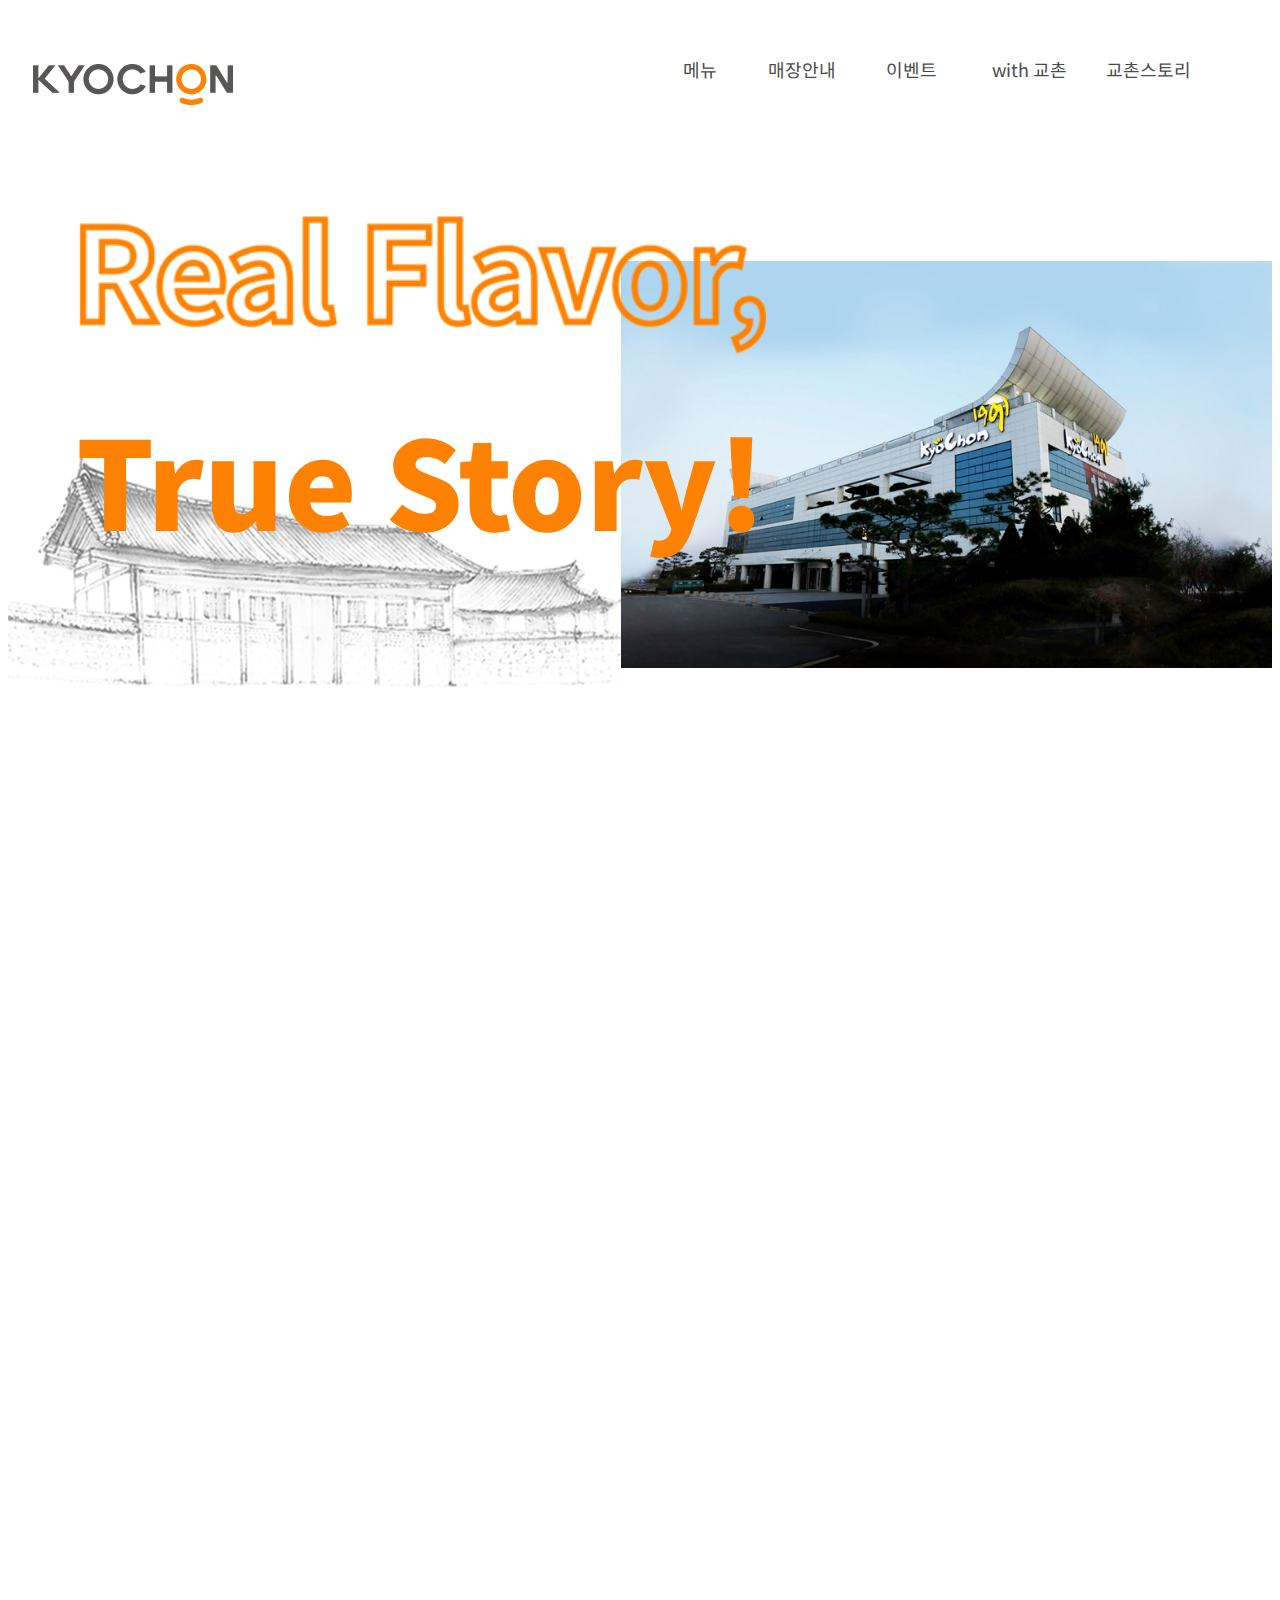
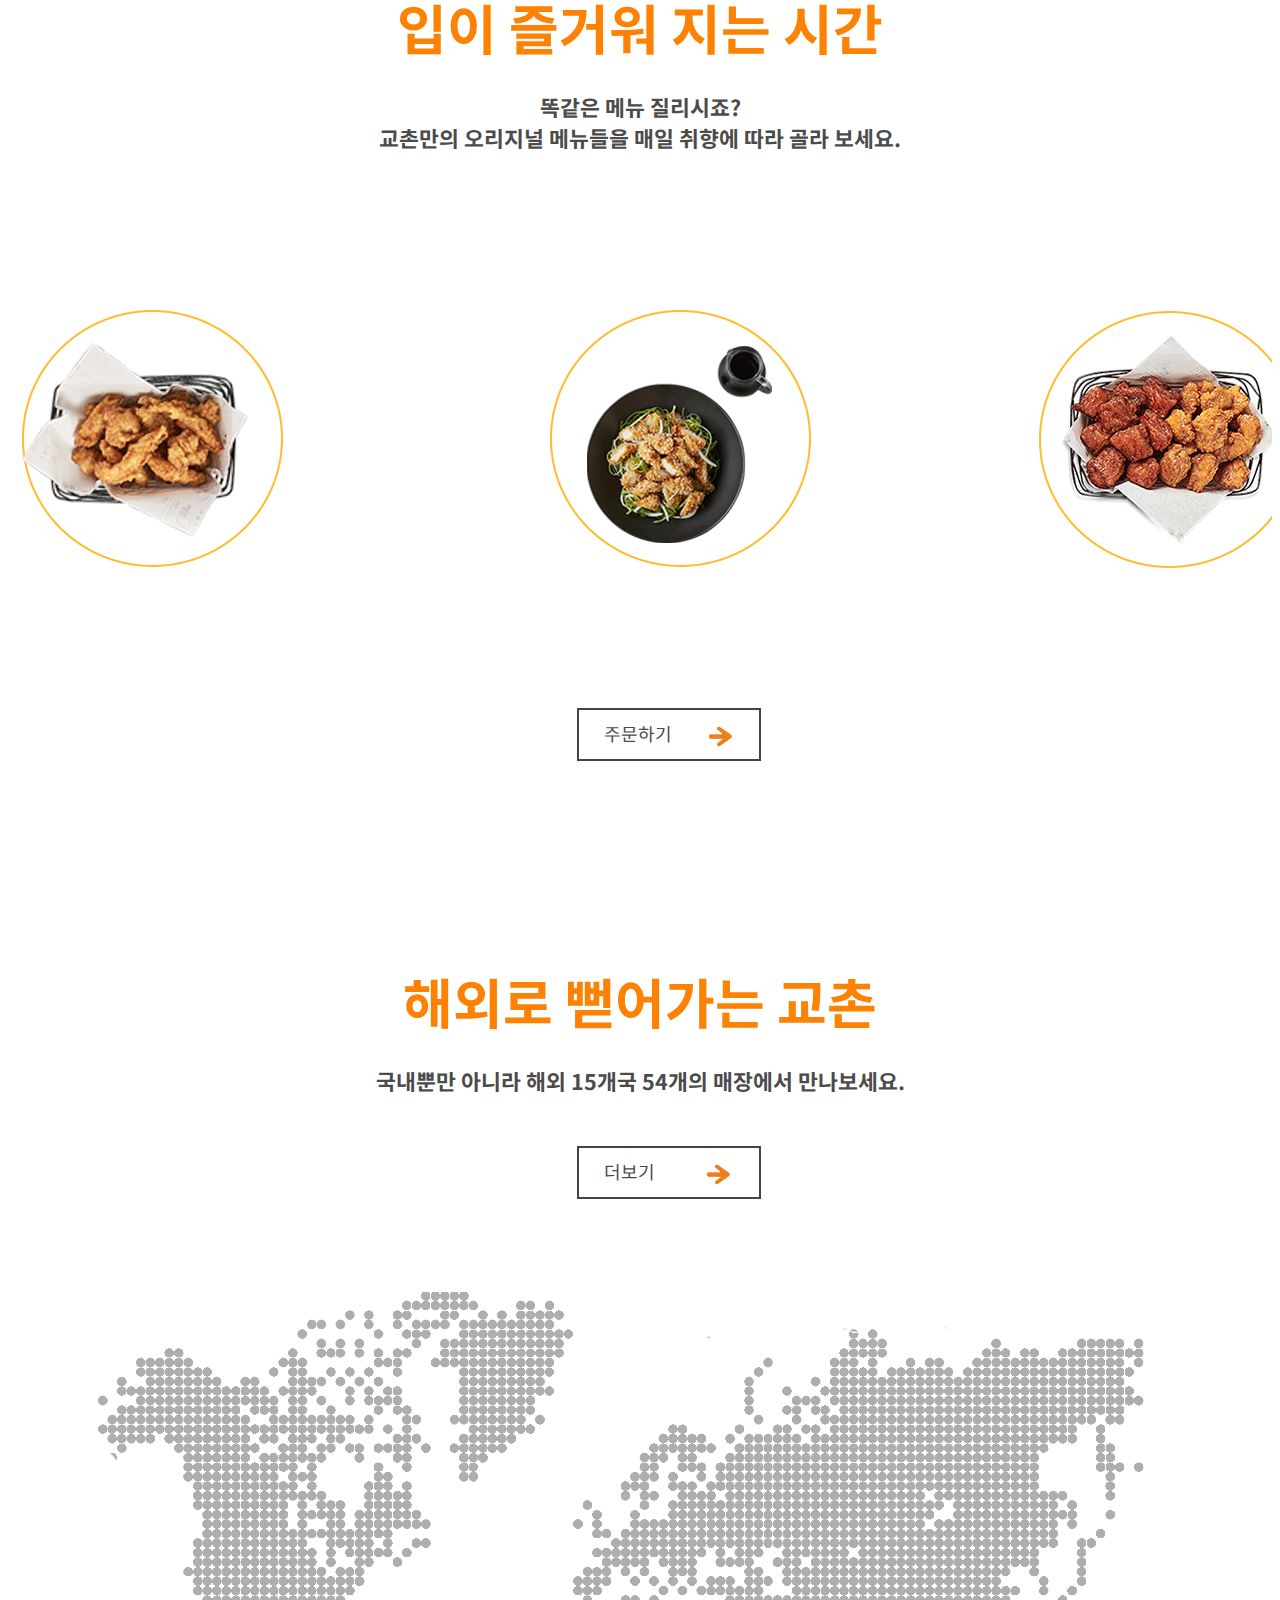
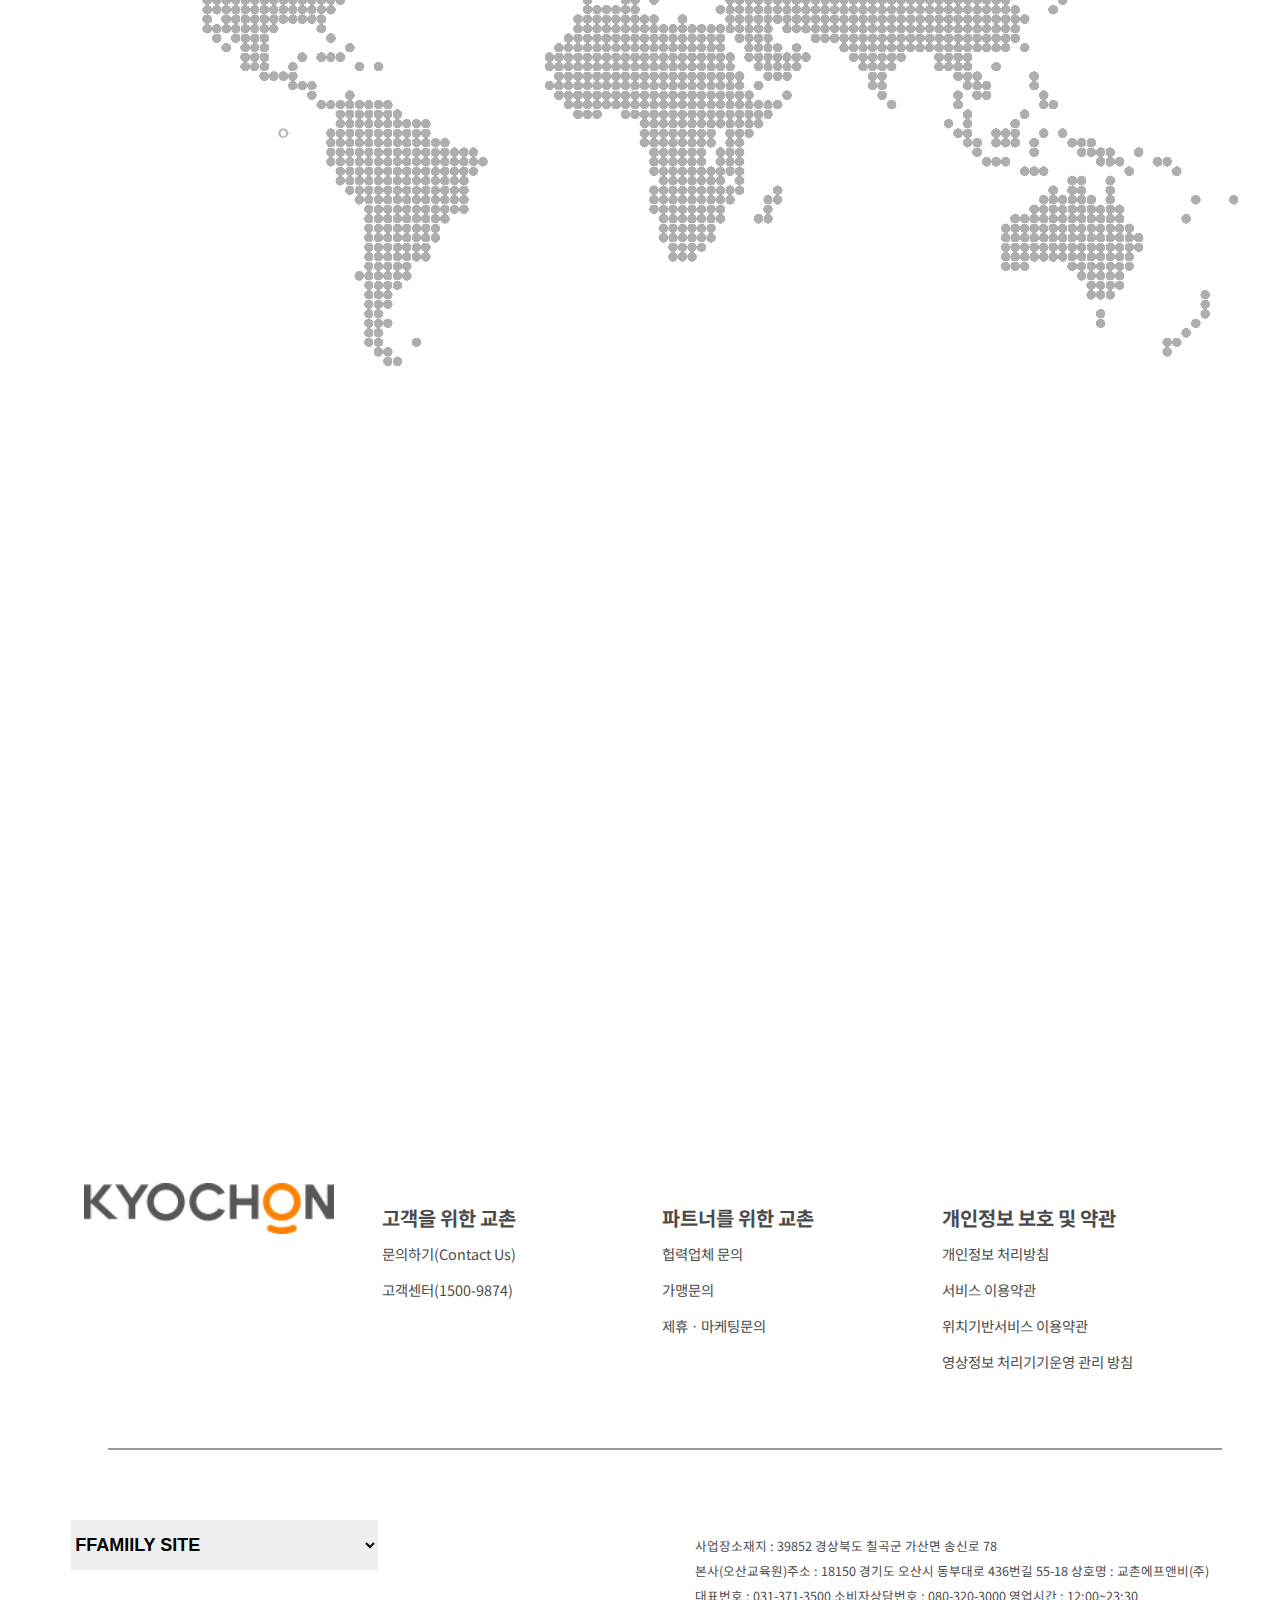
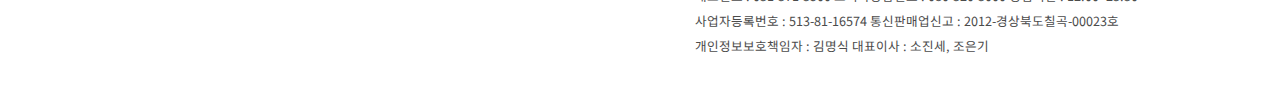
==== index.html @ 07f81d13 "20220107" ====
<!doctype html>
<html>
<head>
<meta charset="utf-8">

<title>KYOCHON : 김소희 포트폴리오</title>
  <!--[if lt IE 9]>
      <script src="js/html5.js"></script>
   <![endif]-->
<link href="css/common.css" rel="stylesheet" type="text/css">
<script src="js/jquery-3.1.1.min.js" type="text/javascript"></script>
<link href="css/main.css" rel="stylesheet" type="text/css">
<script src="js/jquery.js">  </script>
<script src="js/jquery.fadethis.min.js"></script>

<body>
   <header id="header">
		<div class="inner">
		  <h1  class="logo">
			  <a href="#"><img src="image/logo.png" alt="logo"></a>
		 </h1>
		 <ul class="nav">
			 <li class="fri_li"><a href="#">메뉴</a>
				 <ul class="small_ul">
					 <li><a href="#">치킨</a></li>
					 <li><a href="#">햄버거</a></li>
					 <li><a href="#">수제맥주</a></li>
					 <li><a href="#">사이드</a></li>
				  </ul>
			  </li>
			  <li  class="sec_li"><a href="#">매장안내</a>
				  <ul class="small_ul">
					  <li><a href="#">국내매장</a></li>
					  <li><a href="#">해외매장</a></li>
				   </ul>
			  </li>
			  <li  class="thi_li"><a href="#">이벤트</a>
				  <ul class="small_ul">
					  <li><a href="#">이벤트 참여</a></li>
					  <li><a href="#">당첨자발표</a></li>
				   </ul>
			  </li>
			  <li  class="fou_li"><a href="#">with 교촌
			  </a>
				  <ul class="small_ul">
					  <li><a href="#">나눔 캠페인</a></li>
					  <li><a href="#">가맹점 문의</a></li>
				   </ul>
			 </li>
			<li  class="fif_li"><a href="#">교촌스토리</a>
					 <ul class="small_ul">
						 <li><a href="#">교촌스토리</a></li>
						 <li><a href="#">CEO 인사말</a></li>
						 <li><a href="#">PR센터</a></li>
						 <li><a href="#">공지사항</a></li>  
					  </ul>
			 </li>
		  </ul>        
		 
</header>
<section id="section01">
<div class="photo">
   <p><img src="image/company01.png" alt="company"></p>
   <p><img src="image/company.png" alt="company"></p>
   <p><img src="image/text01.png" alt="text"></p>
   <p>True Story!</p>
</div>
</section>


<section id="section02" class="slide-top" >
<h2>교촌만의 오리지널 메뉴</h2>
<h3>GATLIC SOY</h3>
<p>Specail Sauce Recipe from Fresh Garilc & soy</p>
<p>신성한 갈릭이 들어간<br>
갈릭소이 소스로 <span>전통</span>을 바르다.</p>
<p ><img src="image/one01.png" alt="one"></p>
<p><img src="image/one02.png" alt="one"></p>
</section></div>
<section id="section03">
   <h2>입이 즐거워 지는 시간</h2>
   <h3>똑같은 메뉴 질리시죠? <br>
   교촌만의 오리지널 메뉴들을 매일 취향에 따라 골라 보세요.</h3>
<div class="image_mov">
<div class="back"></div>
<div class="menu"></div>
</div>
<p><a href="#">주문하기<img src="image/go.png" alt="go"></a></p>
</section>


<section id="section04">
   <h2>해외로 뻗어가는 교촌</h2>
   <h3>국내뿐만 아니라 해외 15개국 54개의 매장에서 만나보세요.</h3>
   <p><a href="#">더보기<img src="image/go.png" alt="go"></a></p>
   <p class="sec03_img"></p>
</section>

<section id="section05" class="slide-left">
	<div>
<h2>창업?! 어렵지 않습니다.<br>교촌의 미래의 사장님들과 함께 하겠습니다.</h2>
<p>인테리어 와 시장조사등 걱정 하지마세요~!<br>처음부터 매장오픈 후관리 까지! 교촌이 평생 책임 지겠습니다.</p>
<p><a href="#">가맹점 개설 안내<img src="image/go01.png" alt="go"></a></p>
	</div>
</section>

<footer id="footer">	

		<p><img src="image/logo.png" alt="logo"></p>
		<div class="frist">
<ul>
<li>고객을 위한 교촌</li>
<li><a href="#">문의하기(Contact Us)</a></li>
<li>고객센터(1500-9874)</li>
</ul>
<ul>
<li>파트너를 위한 교촌</li>
<li><a href="#">헙력업체 문의</a></li>
<li><a href="#">가맹문의</a></li>
<li><a href="#">제휴ㆍ마케팅문의</a></li></ul>
<ul>
<li>개인정보 보호 및 약관</li>
<li><a href="">개인정보 처리방침</a></li>
<li><a href="">서비스 이용약관</a></li>
<li><a href="">위치기반서비스 이용약관</a></li>
<li><a href="">영상정보 처리기기운영 관리 방침</a></li></ul>
</div>
<div class="foot_bottom">
<div class="big_div"> 
	<select title="FFAMIILY SITE" class="selcet"> 
		<option value="0">FFAMIILY SITE</option>
		<option value="교촌 F&B">교촌 F&B</option> 
		<option value="GLOBAL 교촌">GLOBAL 교촌</option> 
		<option value="교촌 JAPAN">교촌 JAPAN</option>
		 <option value="교촌  USA">교촌  USA</option> 
		 <option value="교촌 CHINA">교촌 CHINA</option>
		 <option value="교촌 EUROPE">교촌 EUROPE</option> </select></div>
<div class="foot_text">
<p>사업장소재지 : 39852 경상북도 칠곡군 가산면 송신로 78
	<br>본사(오산교육원)주소 : 18150 경기도 오산시 동부대로 436번길 55-18
	상호명 : 교촌에프앤비(주)<br> 대표번호 : 031-371-3500                   
	소비자상담번호 : 080-320-3000 영업시간 : 12:00~23:30
	<br>사업자등록번호 : 513-81-16574 
	통신판매업신고 : 2012-경상북도칠곡-00023호 
	<br>개인정보보호책임자 : 김명식                                  대표이사 : 소진세, 조은기
	</p>

</div>
</div>


</footer>


</body>
<script>$(window).fadeThis();</script>
</html>
---- css/common.css ----
@charset "utf-8";
@import url('https://fonts.googleapis.com/css2?family=Noto+Sans+KR:wght@100;300;400;500;700;900&display=swap');
* {margin:0 a; padding:0;}
html{font-size:18px;  position: relative;;
  } 
     body{font-size: 18px ;font-family: 'Noto Sans KR', sans-serif;
          color:#4b4b4b;  position: relative; 
        }
ul, ol, li{list-style-type:none}
img, fieldset{border:none;vertical-align: middle}
hr {clear:both;border:none}
a {color:inherit;text-decoration:none}
table{border-collapse:collapse}
input, textarea {color:inherit;font-size:inherit;
       font-family:inherit;
       vertical-align: middle}
button{outline:0}
---- css/main.css ----
#wrap{width: 100%; position: relative;overflow:hidden}

.inner{margin: 0 auto}

#header {
  z-index: 9999999;width: 100%;left:0;top:0px;height:85px;background: rgba(255, 255, 255, 0.658);
margin-bottom:150px;}
#header  .logo{width:200px;height:200px; position:relative;top:20px;left:2%}
#header  .logo img{width:100%; }

#header .inner .nav{ z-index: 9999999;max-width: 1800px;font-weight: 1.5rem;
    display: flex; 
  text-align: center;flex-wrap: wrap; max-width:800x;justify-content: flex-end; position: absolute;right:5%}

#header  .inner{display: flex;flex-wrap: nowrap;
                position: relative;}
#header .nav > li{ position:relative;}
#header .nav > li > a{display:block;text-align:center;padding-top:30px;padding-bottom:30px;}
 /* #header .nav > li:hover > a{border-bottom:2px solid #fd8204}*/
 #header .nav > li a:hover{border-bottom:2px solid #fd8204}
#header .nav > li:hover ul{background-color: #ffffff;opacity: 1;}/*
#header .nav > li ul{border:2px solid #fd810425}*/
#header .nav > li ul > li{border-bottom:2px solid #fff}
#header .nav > li ul > li:last-child{border-bottom: none;}
#header .nav .small_ul> li{line-height:35px;width: 100%;background:#fbd85857;color: #444444;font-size: 0.8rem;}
#header .nav .small_ul> li a{width: 100%;}
#header .nav .small_ul> li:hover{background: #fd8204;color:#fff}

 #header .nav ul{padding: 0px 0px; 
    line-height: 1.5em; overflow: hidden; opacity: 0;  transition: 0.8s ease;
	transform:translate(-50%,0);
	text-align:center;}


#header .nav >li ul{width: 100%;position:relative; margin: 0 25px; }
#header .nav > .fri_li ul{left: 25%;}
#header .nav > .sec_li ul{left: 27%;}
#header .nav > .thi_li ul{left: 29%;}
#header .nav > .fou_li ul{left: 29%;}
#header .nav > .fif_li ul{left: 29%;}


#section01{margin-bottom:80px}
#section01 > div{position: relative;display: flex;justify-content: space-between;}
#section01 > div p:nth-child(1){width:800px;position: relative;padding-top:60px}
#section01 > div p:nth-child(1) img{width: 100%;}
#section01 > div p:nth-child(2){width:850px;}
#section01 > div p:nth-child(2) img{width: 100%;}
#section01 > div p:nth-child(3){position: absolute;right:40%;top:-25%;width: 700px;z-index: 99;}
#section01 > div p:nth-child(3) img{width: 100%;}
#section01 > div p:nth-child(4){font-size: 6.8rem;color:#FD8203;font-weight:900;
    position: absolute;right:40%;top:5%;}



#section02{text-align: center;position: relative;height: 700px; margin-bottom:100px}
#section02  h2{color : #FD8203;font-size: 3rem;margin-bottom:10px;padding-top:150px}
#section02  h3{font-size: 5rem;}
#section02   p:nth-child(3){margin-bottom: 20px;}
#section02   p:nth-child(4){font-size:1.2rem;}
#section02   p:nth-child(4) span{font-weight: 700;}
#section02   p:nth-child(5){position:absolute;right:2%;top:0;max-width: 300px;}
#section02   p:nth-child(5) img{width:100%;}
/*
@keyframes one{
0%{opacity: 0;padding-top:150px}
100% {opacity: 1; padding-top:0}}*/
#section02   p:nth-child(6){position:relative;left:2%;max-width: 300px;
	margin-top:-200px;transition: ease-in;}
#section02   p:nth-child(6) img{width:100%;}


#section03{margin-bottom: 200px;text-align: center;}
#section03 h2{color : #FD8203;font-size: 3rem;margin-bottom:25px;}
#section03 h3{font-size:1.2rem;}
#section03 .image_mov{position: relative; margin-top:100px; height:375px;margin-bottom: 80px;}
#section03 .image_mov .back{position: absolute; bottom: 0; left: 0; right: 0; height: 214px; background: white;}
#section03 .image_mov .menu{ position: absolute; top:0; bottom: 0; left: 0; right: 0; z-index: 2;
	background: transparent url("../image/log.png") repeat-x left top; background-size: auto 375px;;
	animation: movement 20s linear infinite;
}
@media all and (max-width: 750px){
	#scrtion3{padding-top: 160px;}
	#section03 .image_mov{margin-top: 38.400vw; height: 255px;}
	#section03 .image_mov .back{height: 130px;}
	#section03 .image_mov .menu{background-size: auto 255px;}
	@keyframes movement{
		0% {
			background-position:0px 0px;
		}
		100%{
			background-position: 2426px 0px;
		}
	}
	@keyframes movement {
		0% {
			background-position:0px 0px;
		}
		100%{
			background-position: 2426px 0px;
		}
	}
}
@media all and (min-width: 751px){
	@keyframes movement{
		0% {
			background-position:0px 0px;
		}
		100%{
			background-position: 3567px 0px;
		}
	}
	@keyframes movement {
		0% {
			background-position:0px 0px;
		}
		100%{
			background-position: 3567px 0px;
		}
    }
}

#section03 p:last-child{border: 2px solid #444444;width: 130px; padding:10px 25px;text-align: left;
    position: relative;left:45%;transition: 0.5s ease;}
#section03 p:last-child:hover{border: 2px solid #F9B02B; border-radius:15px;}
#section03 p:last-child a img{width: 20%;margin-left:35px;}
#section03 p:last-child a{width: 100%;}


#section04{text-align: center;margin-bottom: 200px;}
#section04 h2{color : #FD8203;font-size: 3rem;margin-bottom:25px;}
#section04 h3{font-size:1.2rem;margin-bottom: 50px;}
#section04 p:nth-child(3){border: 2px solid #444444;width: 130px; padding:10px 25px;text-align: left;
position: relative;left:45%;margin-bottom:80px;transition: 0.5s ease;}
#section04 p:nth-child(3):hover{border: 2px solid #F9B02B; border-radius:15px;}
#section04 p:nth-child(3) a img{width: 20%;margin-left:50px;}
#section04  p:nth-child(3) a{width:100%;}
#section04 .sec03_img{background:url(../image/map01.png) no-repeat ;max-width:1250px;height: 700px;animation:  map 5s infinite; transition: ease; background-size: cover;margin: 0 auto;}
@keyframes map{
	0%{background:url(../image/map01.png) no-repeat}
	50%{background:url(../image/map.png) no-repeat}
	90%{background:url(../image/map01.png) no-repeat}
	100%{background:url(../image/map01.png) no-repeat}

}

#section05{text-align: center;background: url(../image/bule_bar.png) no-repeat; color: #fff;background-size: cover;margin-bottom: 100px; }
#section05 > div{padding-bottom: 50px;}
#section05 h2{color:#fff;font-size: 3rem;margin-bottom:30px;padding-top:80px}
#section05 p:nth-child(2){font-size: 1.3rem;margin-bottom:30px}
#section05 p:nth-child(3){border: 2px solid #fff;width:230px; padding:10px 25px;text-align: left;
    position: relative;left:43%; transition: 0.5s ease;}
#section05 p:nth-child(3):hover{border: 2px solid #F9B02B; border-radius:15px;background:#F9B02B}
#section05 p:nth-child(3) a img{width: 20%;margin-left:50px;}
#section05  p:nth-child(3) a{width: 100%;}


#footer .frist  > ul li:nth-child(1){font-weight: 700;font-size: 1.1rem;}
#footer .frist {display: flex;justify-content: right;margin-right:50px; border-bottom:2px solid #999;padding-bottom: 50px;margin-left: 100px;position: relative;top:-70px;}


#footer  > p{width:250px;left:6%;position: relative;}
#footer  > p img{width: 100%;}
#footer .frist > ul{width:200px;line-height: 2rem;margin-right:80px;}
#footer .frist >  ul li{font-size: 0.8rem;}
#footer{margin-bottom: 120px;}
#footer .big_div{position: relative;left:5%;width: 500px;margin:0}
#footer .selcet{width: 307px; 
	height:50px; border: none; 
	 font-size: 18px; font-weight: bold;}
	 #footer .foot_bottom{display: flex;}
	 .foot_text p{position: absolute;right:7%;font-size: 0.7rem;line-height:25px;}
	.foot_text{position: relative;width: 100%;}
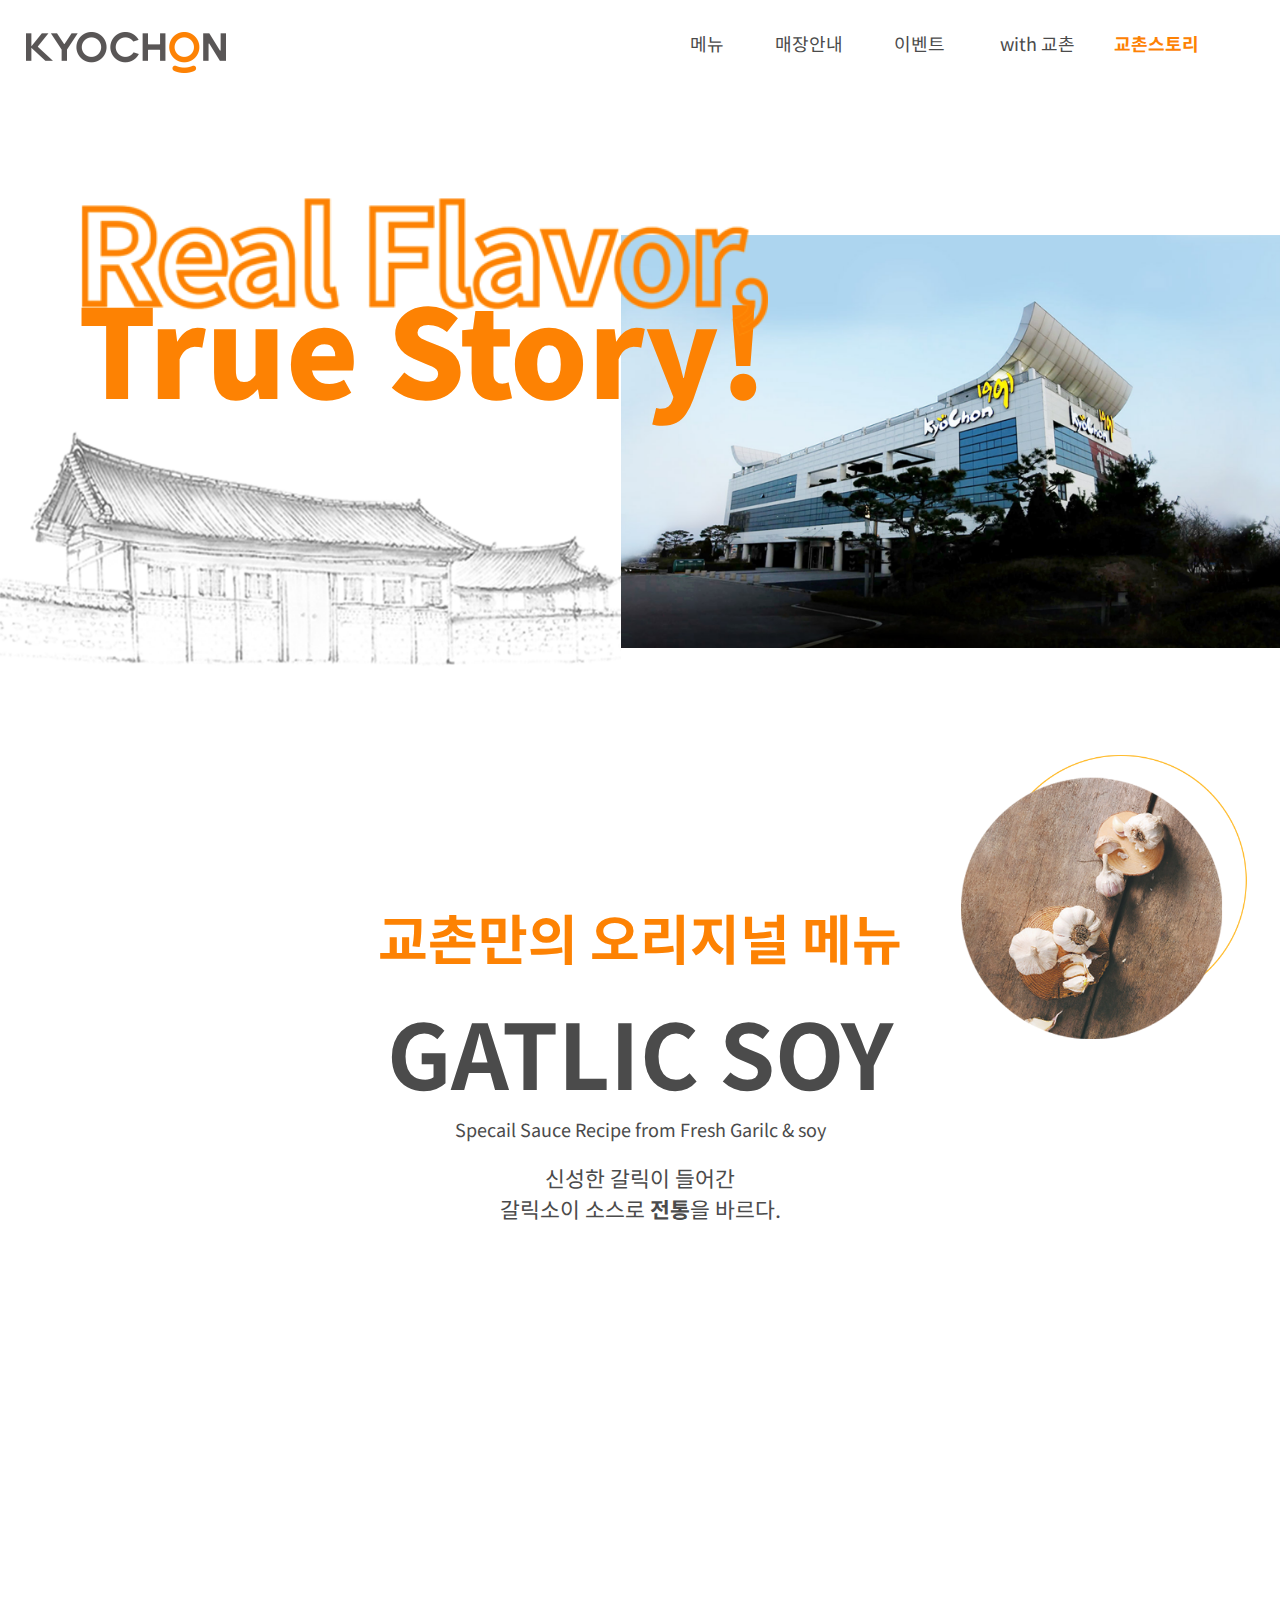
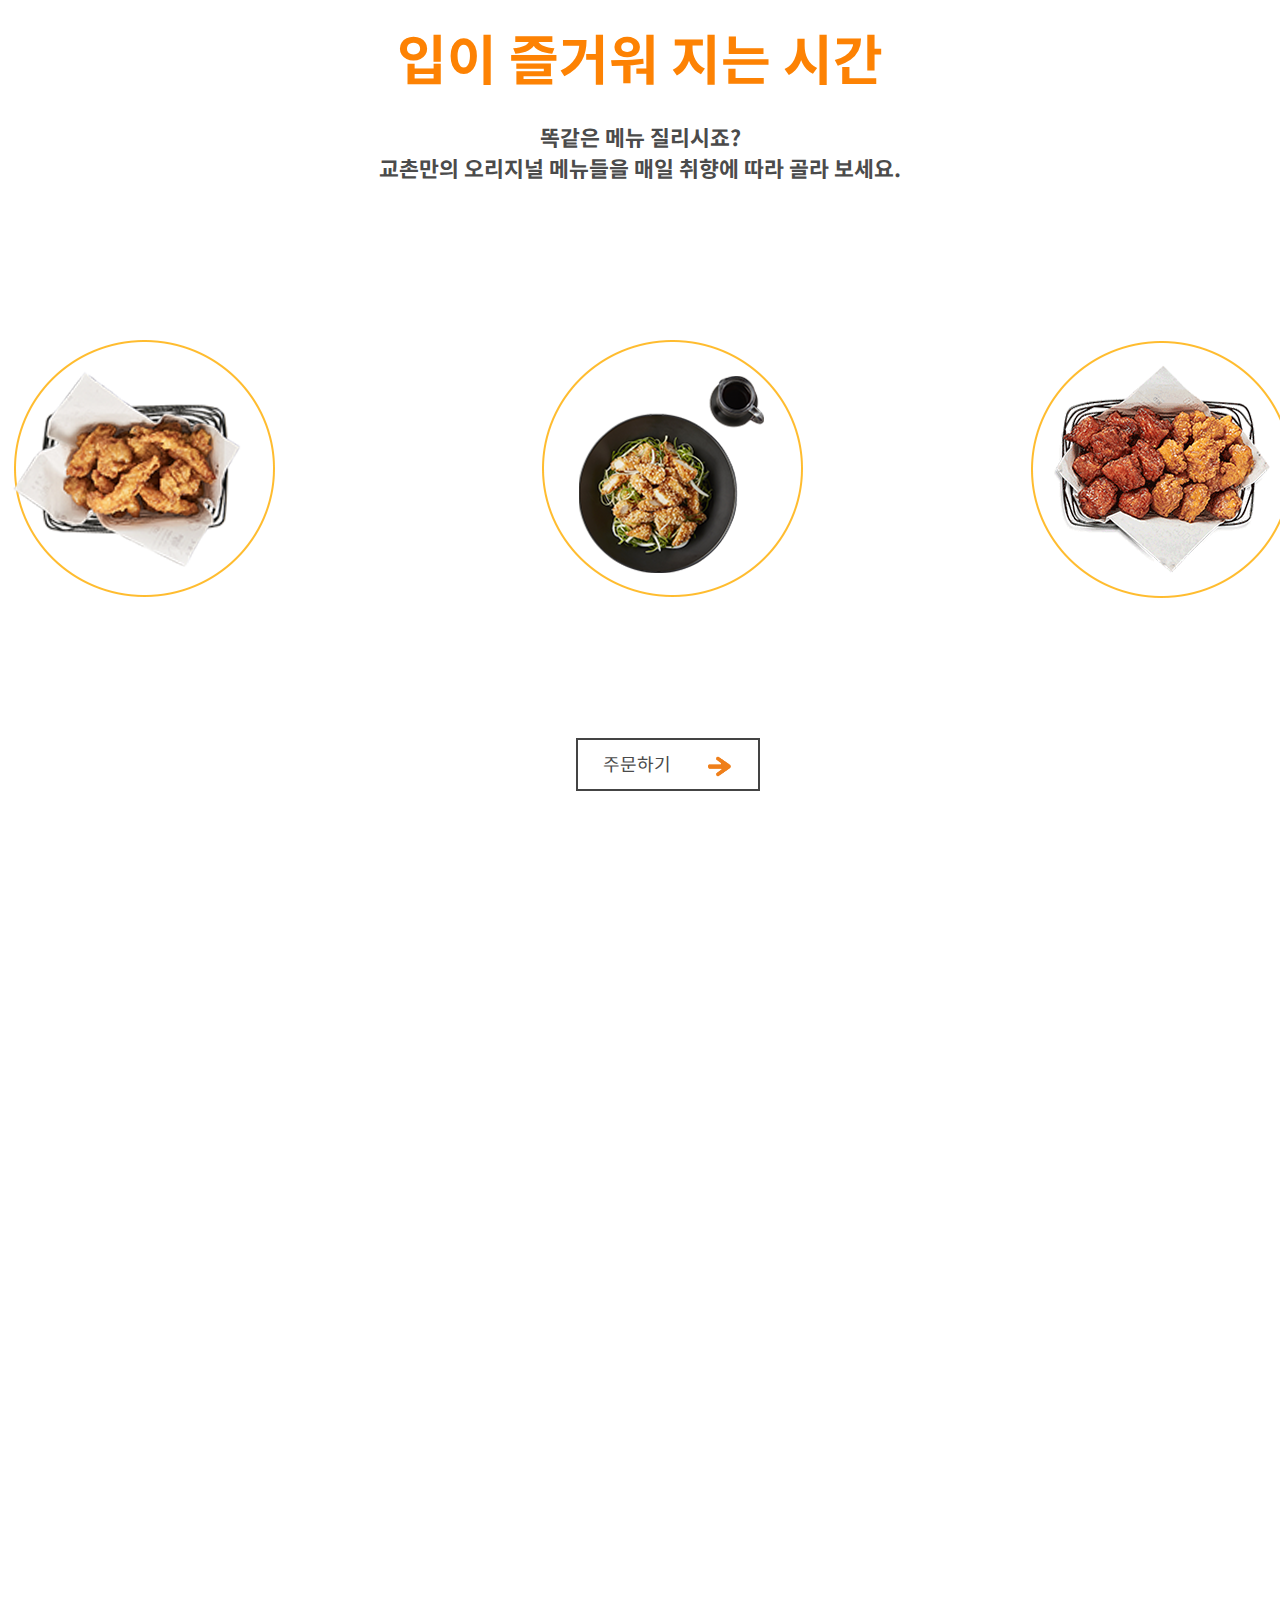
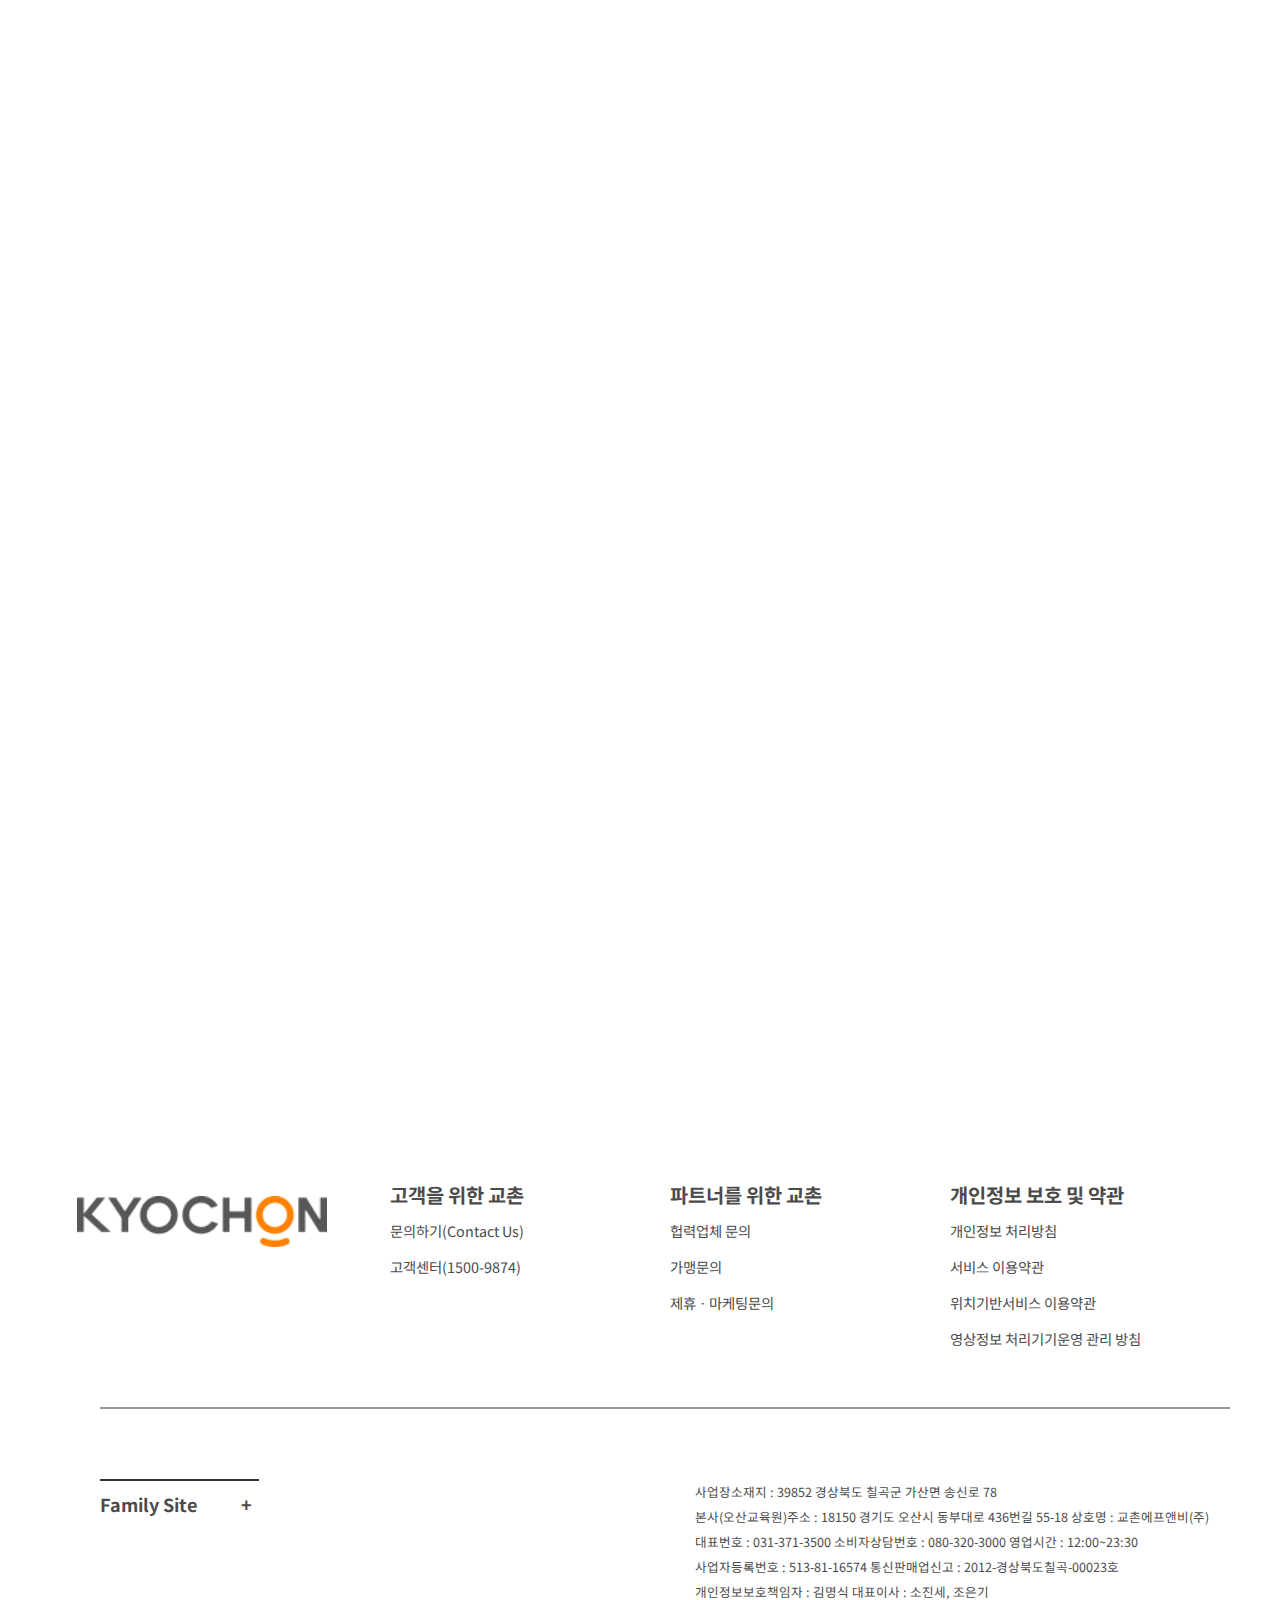
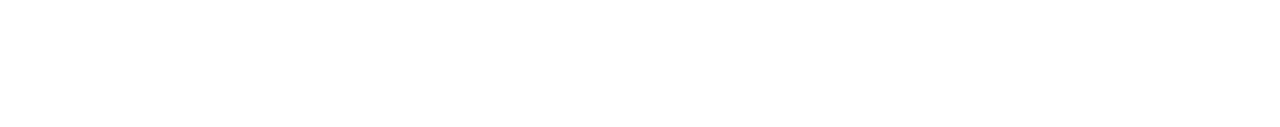
==== commit 92b2015c: "20220109" ====
--- a/index.html
+++ b/index.html
@@ -12,12 +12,14 @@
 <link href="css/main.css" rel="stylesheet" type="text/css">
 <script src="js/jquery.js">  </script>
 <script src="js/jquery.fadethis.min.js"></script>
+<link href="https://unpkg.com/aos@2.3.1/dist/aos.css" rel="stylesheet">
+<script src="https://unpkg.com/aos@2.3.1/dist/aos.js"></script>
 
 <body>
    <header id="header">
 		<div class="inner">
 		  <h1  class="logo">
-			  <a href="#"><img src="image/logo.png" alt="logo"></a>
+			  <a href="index.html"><img src="image/logo.png" alt="logo"></a>
 		 </h1>
 		 <ul class="nav">
 			 <li class="fri_li"><a href="#">메뉴</a>
@@ -49,7 +51,7 @@
 			 </li>
 			<li  class="fif_li"><a href="#">교촌스토리</a>
 					 <ul class="small_ul">
-						 <li><a href="#">교촌스토리</a></li>
+						 <li><a href="sub/index.html">교촌스토리</a></li>
 						 <li><a href="#">CEO 인사말</a></li>
 						 <li><a href="#">PR센터</a></li>
 						 <li><a href="#">공지사항</a></li>  
@@ -68,14 +70,16 @@
 </section>
 
 
-<section id="section02" class="slide-top" >
+<section id="section02">
 <h2>교촌만의 오리지널 메뉴</h2>
 <h3>GATLIC SOY</h3>
 <p>Specail Sauce Recipe from Fresh Garilc & soy</p>
 <p>신성한 갈릭이 들어간<br>
 갈릭소이 소스로 <span>전통</span>을 바르다.</p>
-<p ><img src="image/one01.png" alt="one"></p>
-<p><img src="image/one02.png" alt="one"></p>
+<p  data-aos="fade-down"   data-aos-duration="3000">
+	<img src="image/one01.png" alt="one"></p>
+<p  data-aos="fade-up"   data-aos-duration="3000">
+	<img src="image/one02.png" alt="one"></p>
 </section></div>
 <section id="section03">
    <h2>입이 즐거워 지는 시간</h2>
@@ -89,14 +93,18 @@
 </section>
 
 
-<section id="section04">
+<section id="section04" data-aos="zoom-in" 
+data-aos-easing="ease-out-cubic"
+data-aos-duration="2000">
    <h2>해외로 뻗어가는 교촌</h2>
    <h3>국내뿐만 아니라 해외 15개국 54개의 매장에서 만나보세요.</h3>
    <p><a href="#">더보기<img src="image/go.png" alt="go"></a></p>
    <p class="sec03_img"></p>
 </section>
 
-<section id="section05" class="slide-left">
+<section id="section05" data-aos="zoom-in" 
+data-aos-easing="ease-out-cubic"
+data-aos-duration="1000">
 	<div>
 <h2>창업?! 어렵지 않습니다.<br>교촌의 미래의 사장님들과 함께 하겠습니다.</h2>
 <p>인테리어 와 시장조사등 걱정 하지마세요~!<br>처음부터 매장오픈 후관리 까지! 교촌이 평생 책임 지겠습니다.</p>
@@ -126,15 +134,17 @@
 <li><a href="">영상정보 처리기기운영 관리 방침</a></li></ul>
 </div>
 <div class="foot_bottom">
-<div class="big_div"> 
-	<select title="FFAMIILY SITE" class="selcet"> 
-		<option value="0">FFAMIILY SITE</option>
-		<option value="교촌 F&B">교촌 F&B</option> 
-		<option value="GLOBAL 교촌">GLOBAL 교촌</option> 
-		<option value="교촌 JAPAN">교촌 JAPAN</option>
-		 <option value="교촌  USA">교촌  USA</option> 
-		 <option value="교촌 CHINA">교촌 CHINA</option>
-		 <option value="교촌 EUROPE">교촌 EUROPE</option> </select></div>
+<ul class="selcet"> 
+	<li><a href="#">Family Site &nbsp &nbsp &nbsp &nbsp &nbsp +</a>
+		<ul class="small_sel">
+	<li><a href="#">교촌 F&B</a></li>
+	<li><a href="#">GLOBAL 교촌</a></li>
+	<li><a href="#">교촌 JAPAN</a></li>
+	<li><a href="#">교촌  USA</a></li>
+	<li><a href="#">교촌 CHINA</a></li>
+	<li><a href="#">교촌 EUROPE</a></li>
+</ul></li></ul>
+
 <div class="foot_text">
 <p>사업장소재지 : 39852 경상북도 칠곡군 가산면 송신로 78
 	<br>본사(오산교육원)주소 : 18150 경기도 오산시 동부대로 436번길 55-18
@@ -153,5 +163,8 @@
 
 
 </body>
-<script>$(window).fadeThis();</script>
+<script src="dist/aos.js"></script>
+<script>
+  if (!window.Cypress) AOS.init();
+</script>
 </html>
--- a/css/common.css
+++ b/css/common.css
@@ -1,6 +1,6 @@
 @charset "utf-8";
 @import url('https://fonts.googleapis.com/css2?family=Noto+Sans+KR:wght@100;300;400;500;700;900&display=swap');
-* {margin:0 a; padding:0;}
+* {margin:0; padding:0;}
 html{font-size:18px;  position: relative;;
   } 
      body{font-size: 18px ;font-family: 'Noto Sans KR', sans-serif;
--- a/css/main.css
+++ b/css/main.css
@@ -26,6 +26,10 @@
 #header .nav .small_ul> li a{width: 100%;}
 #header .nav .small_ul> li:hover{background: #fd8204;color:#fff}
 
+.fif_li > a:nth-child(1){font-weight: 700;color:#fd8204}
+.fif_li  .small_ul .story{font-weight: 700;}
+.fif_li .small_ul{font-weight: 400;}
+
  #header .nav ul{padding: 0px 0px; 
     line-height: 1.5em; overflow: hidden; opacity: 0;  transition: 0.8s ease;
 	transform:translate(-50%,0);
@@ -53,7 +57,7 @@
 
 
 
-#section02{text-align: center;position: relative;height: 700px; margin-bottom:100px}
+#section02{text-align: center;position: relative;height: 700px; margin-bottom:170px}
 #section02  h2{color : #FD8203;font-size: 3rem;margin-bottom:10px;padding-top:150px}
 #section02  h3{font-size: 5rem;}
 #section02   p:nth-child(3){margin-bottom: 20px;}
@@ -66,7 +70,7 @@
 0%{opacity: 0;padding-top:150px}
 100% {opacity: 1; padding-top:0}}*/
 #section02   p:nth-child(6){position:relative;left:2%;max-width: 300px;
-	margin-top:-200px;transition: ease-in;}
+	margin-top:-200px;}
 #section02   p:nth-child(6) img{width:100%;}
 
 
@@ -163,11 +167,16 @@
 #footer  > p img{width: 100%;}
 #footer .frist > ul{width:200px;line-height: 2rem;margin-right:80px;}
 #footer .frist >  ul li{font-size: 0.8rem;}
-#footer{margin-bottom: 120px;}
-#footer .big_div{position: relative;left:5%;width: 500px;margin:0}
-#footer .selcet{width: 307px; 
-	height:50px; border: none; 
-	 font-size: 18px; font-weight: bold;}
-	 #footer .foot_bottom{display: flex;}
-	 .foot_text p{position: absolute;right:7%;font-size: 0.7rem;line-height:25px;}
-	.foot_text{position: relative;width: 100%;}+#footer{margin-bottom: 200px;}
+#footer .foot_bottom{display: flex;}
+.foot_text p{position: absolute;right:7%;font-size: 0.7rem;line-height:25px;}
+.foot_text{position: relative;width: 100%;}
+#footer .selcet{width: 200px;font-weight: 700;/*border-bottom: 2px solid #333;*/
+		border-top: 2px solid #333;padding:10px 0;margin-left: 100px;position:relative;transition: all ease;}
+#footer .selcet ul{
+    line-height: 1.5em; overflow: hidden; transition: all 1s ease;
+	width: 100%;position: absolute;top:50px;opacity: 0;}
+#footer .selcet > li:hover ul{display: block;top:-170px;transition: all 1s ease;background:#fff;opacity: 1;}
+#footer .selcet > li{z-index: 1;}
+#footer .selcet > li ul{z-index: 999999;}
+#footer .selcet > li ul li:hover{color:#F9B02B;}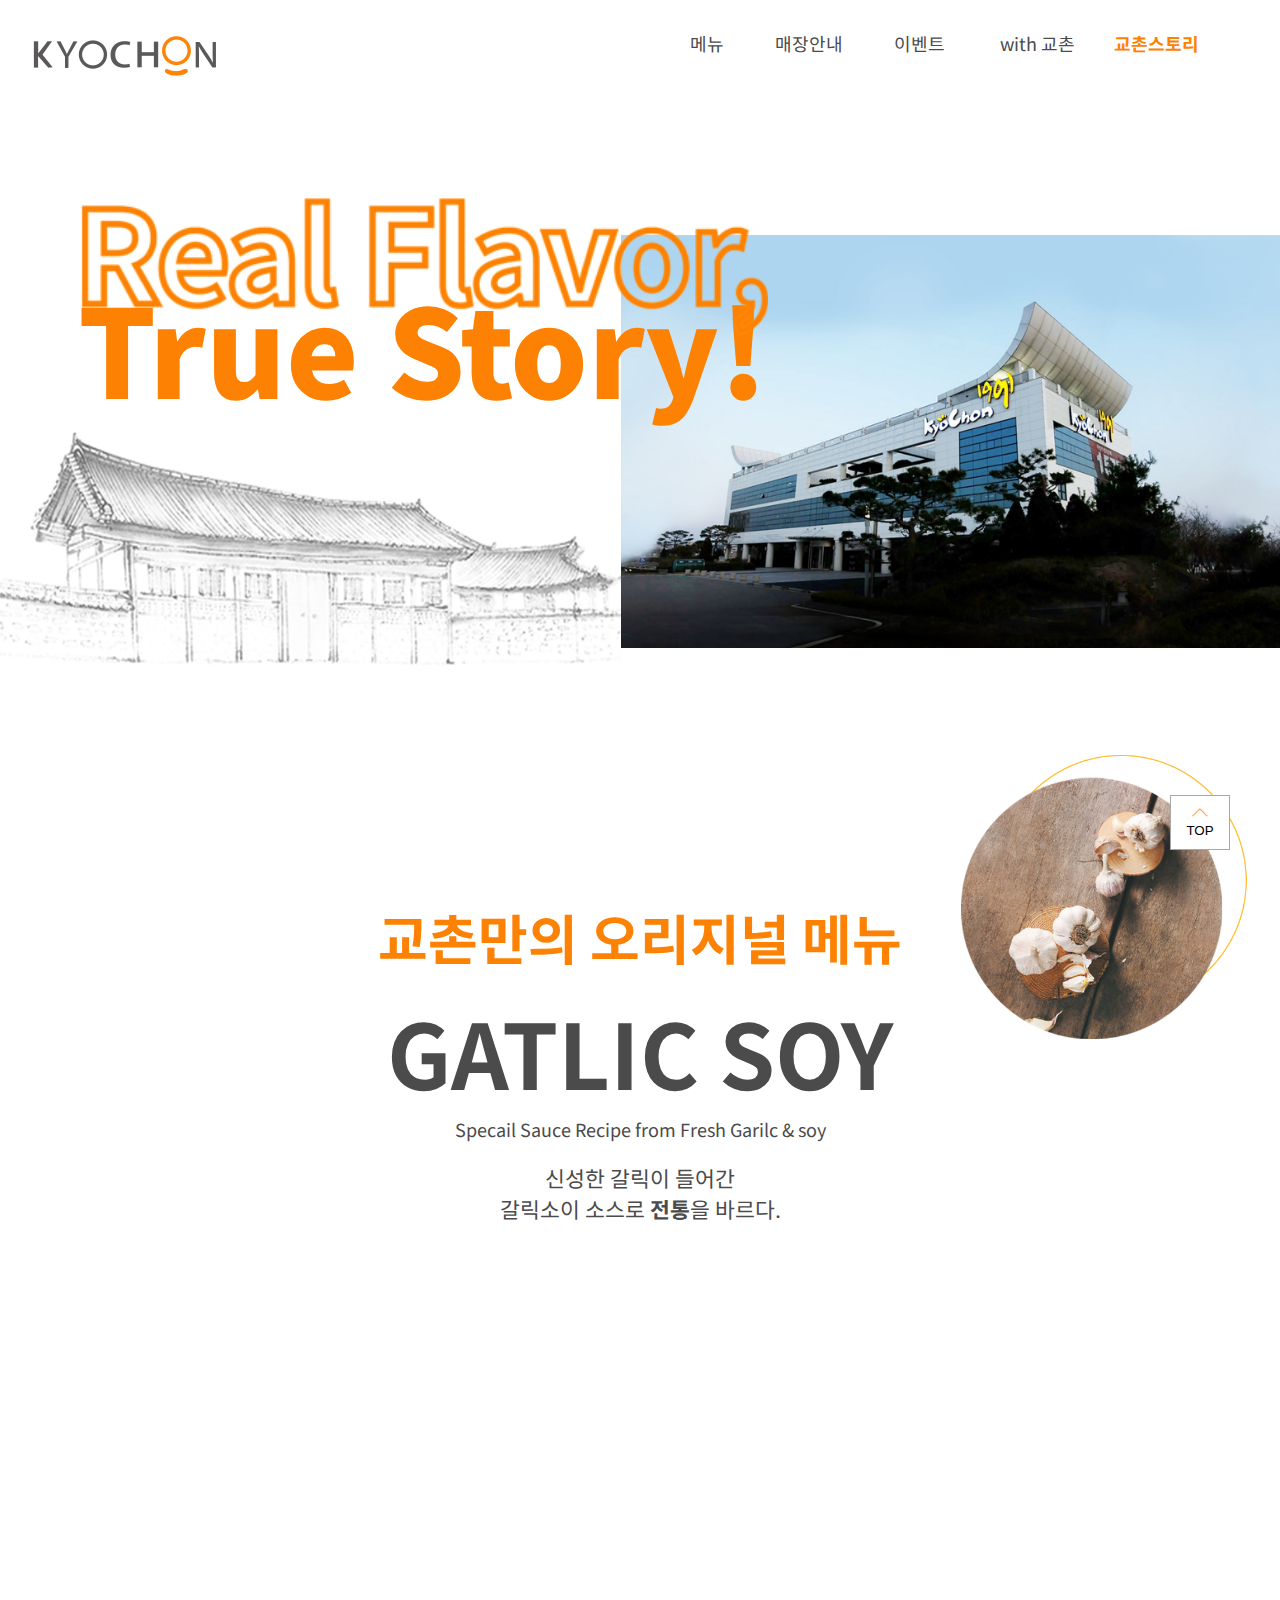
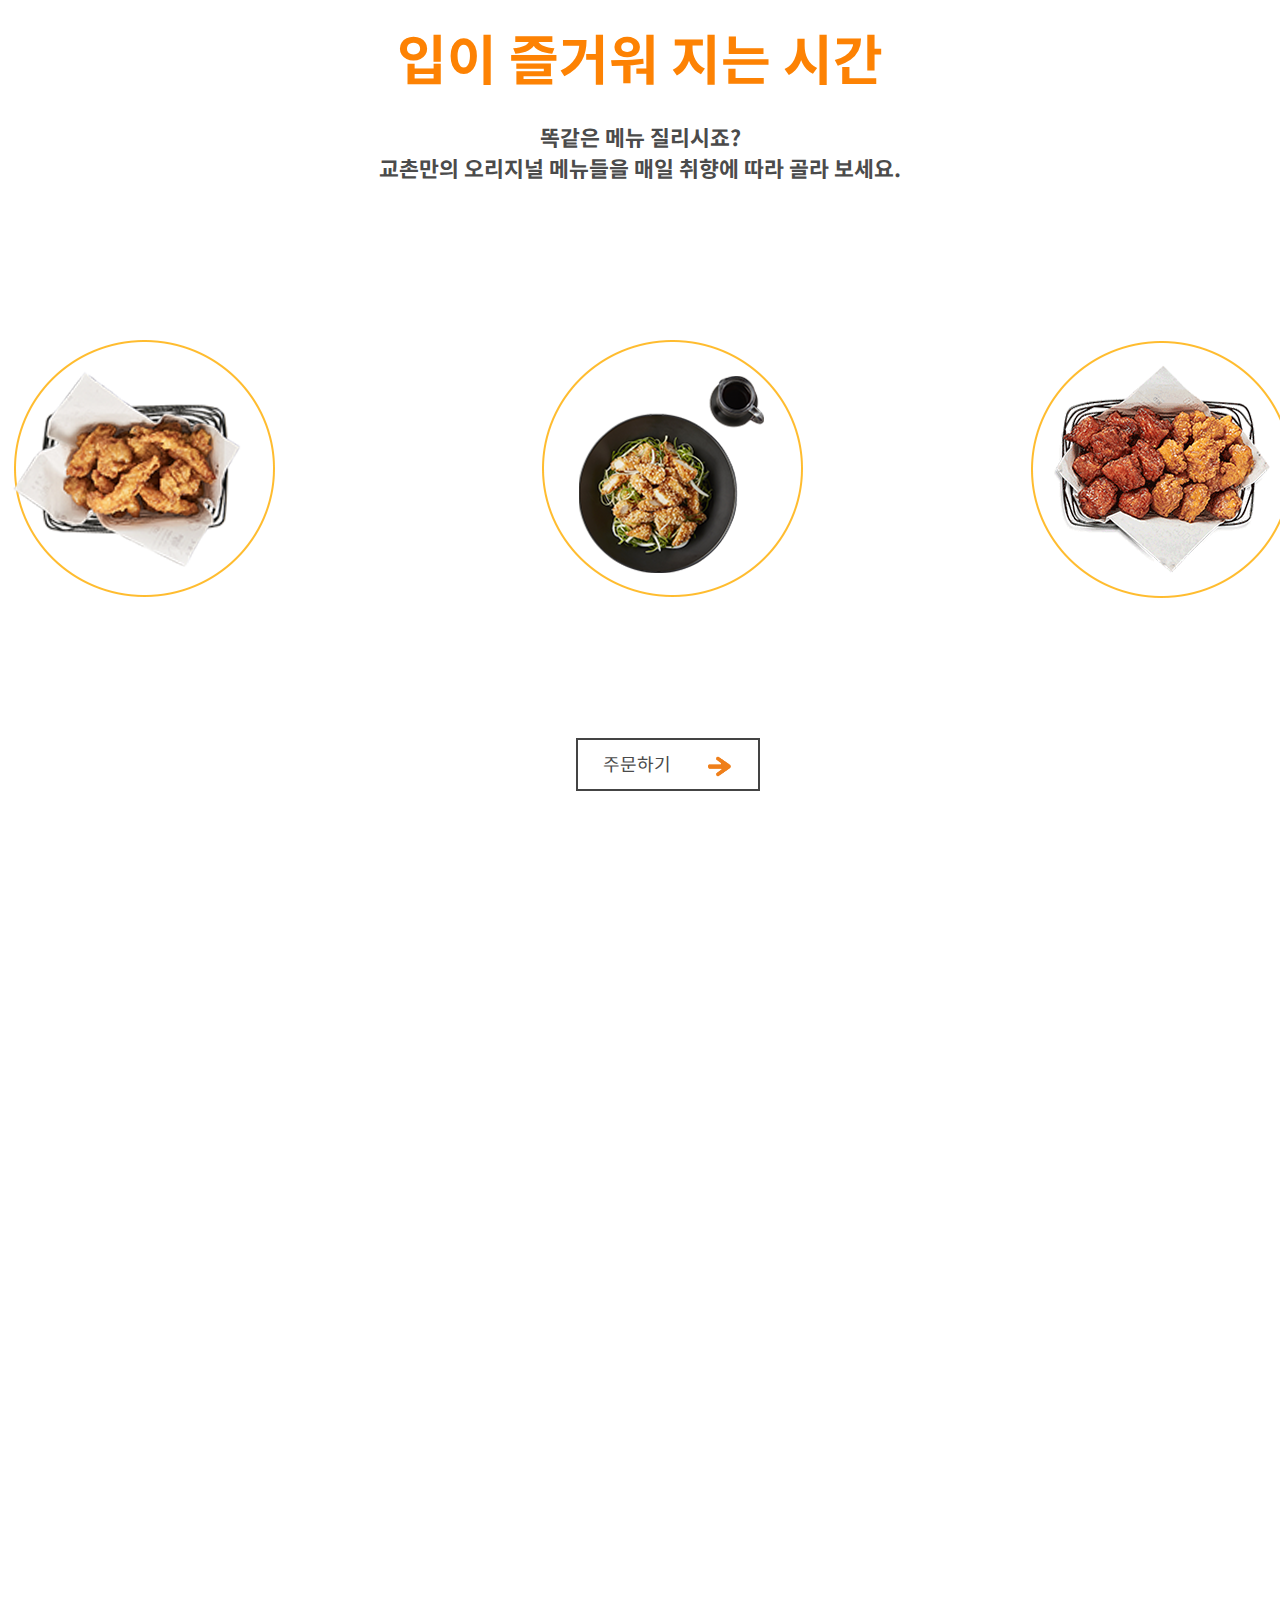
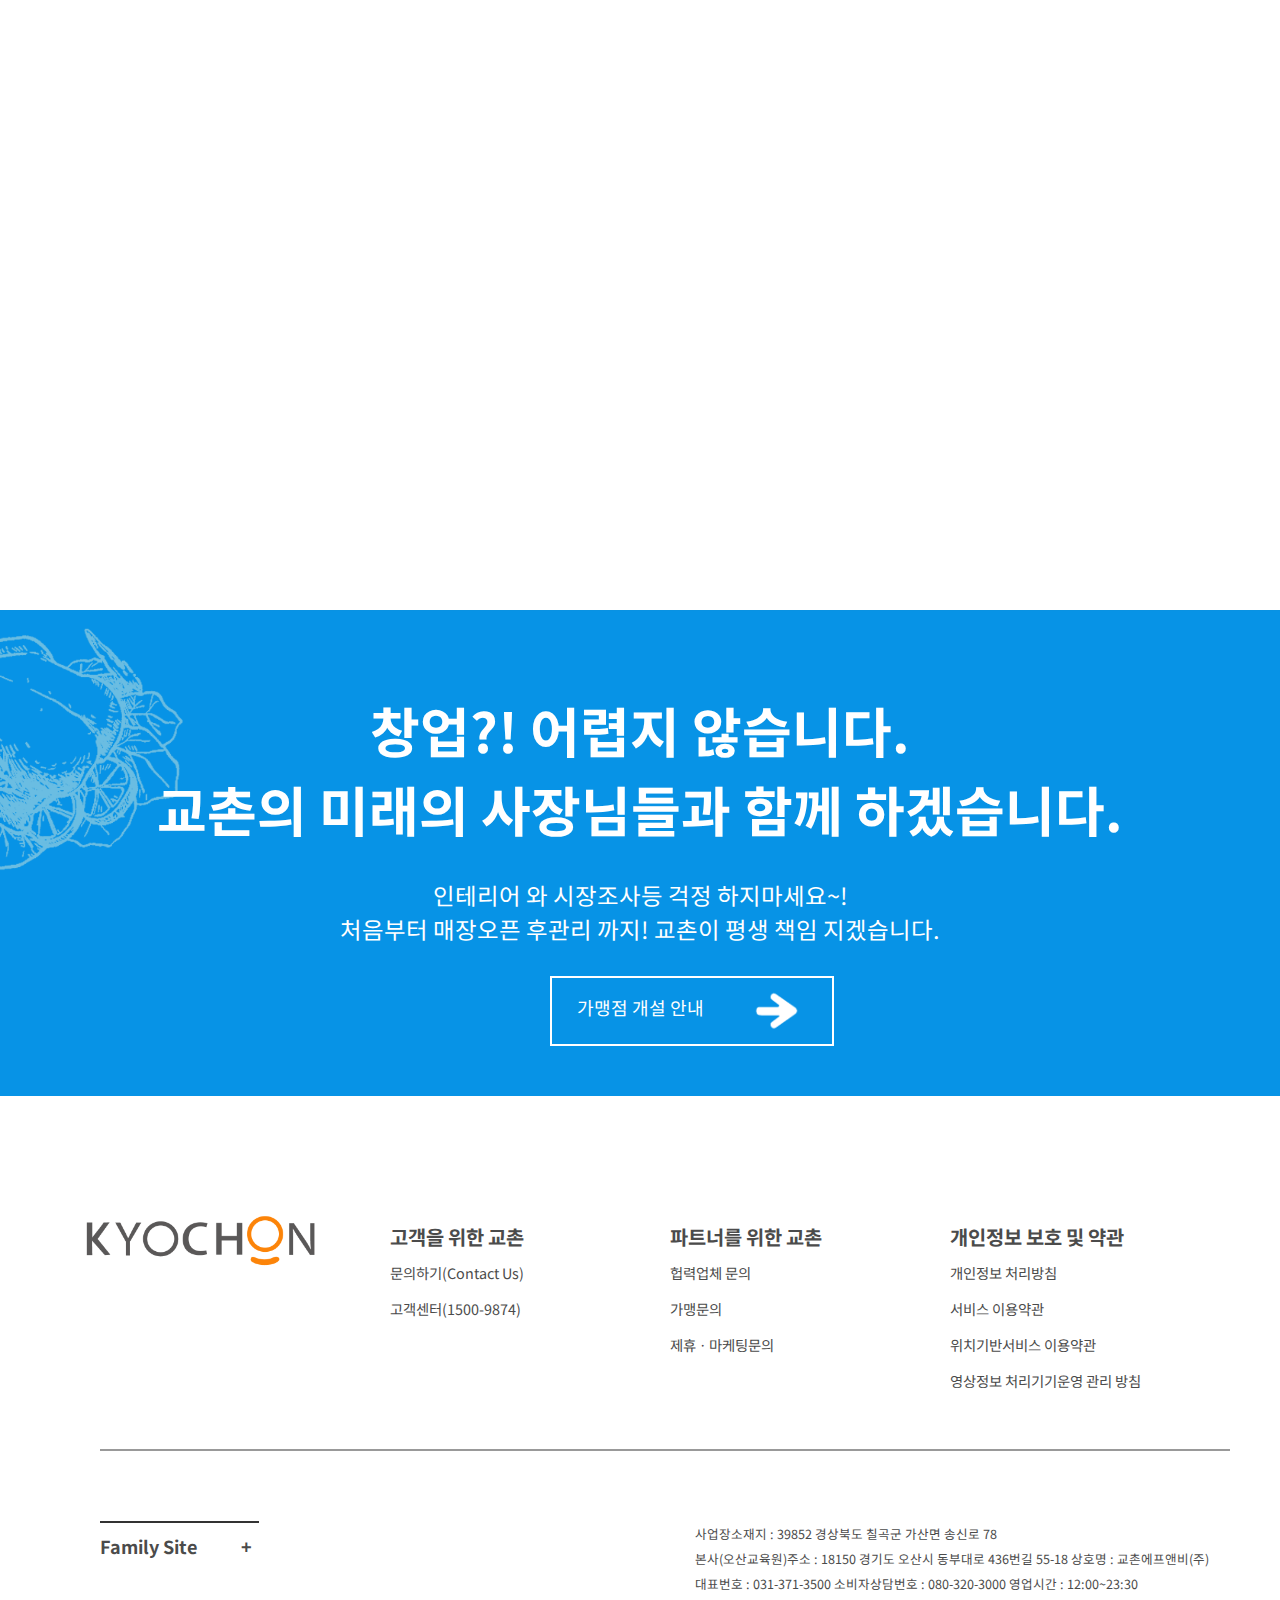
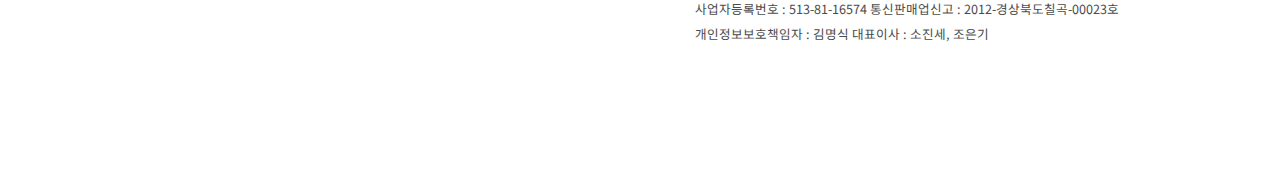
==== commit ddd1db52: "20220109" ====
--- a/index.html
+++ b/index.html
@@ -11,7 +11,7 @@
 <script src="js/jquery-3.1.1.min.js" type="text/javascript"></script>
 <link href="css/main.css" rel="stylesheet" type="text/css">
 <script src="js/jquery.js">  </script>
-<script src="js/jquery.fadethis.min.js"></script>
+<script src="js/main.js">  </script>
 <link href="https://unpkg.com/aos@2.3.1/dist/aos.css" rel="stylesheet">
 <script src="https://unpkg.com/aos@2.3.1/dist/aos.js"></script>
 
@@ -51,7 +51,7 @@
 			 </li>
 			<li  class="fif_li"><a href="#">교촌스토리</a>
 					 <ul class="small_ul">
-						 <li><a href="sub/index.html">교촌스토리</a></li>
+						 <li class="story"><a href="sub/index.html">교촌스토리</a></li>
 						 <li><a href="#">CEO 인사말</a></li>
 						 <li><a href="#">PR센터</a></li>
 						 <li><a href="#">공지사항</a></li>  
@@ -102,9 +102,7 @@
    <p class="sec03_img"></p>
 </section>
 
-<section id="section05" data-aos="zoom-in" 
-data-aos-easing="ease-out-cubic"
-data-aos-duration="1000">
+<section id="section05" >
 	<div>
 <h2>창업?! 어렵지 않습니다.<br>교촌의 미래의 사장님들과 함께 하겠습니다.</h2>
 <p>인테리어 와 시장조사등 걱정 하지마세요~!<br>처음부터 매장오픈 후관리 까지! 교촌이 평생 책임 지겠습니다.</p>
@@ -161,7 +159,7 @@
 
 </footer>
 
-
+<button class="top"><img src="image/minigo.png" alt="minigo"><br>TOP</button>
 </body>
 <script src="dist/aos.js"></script>
 <script>
--- a/css/main.css
+++ b/css/main.css
@@ -179,4 +179,9 @@
 #footer .selcet > li:hover ul{display: block;top:-170px;transition: all 1s ease;background:#fff;opacity: 1;}
 #footer .selcet > li{z-index: 1;}
 #footer .selcet > li ul{z-index: 999999;}
-#footer .selcet > li ul li:hover{color:#F9B02B;}+#footer .selcet > li ul li:hover{color:#F9B02B;}
+
+
+.top{position:fixed;right:50px;bottom:50px;z-index:9999;
+    width:60px;height:55px;background:#fff;border: 1px solid rgb(167, 167, 167); transition: all ease;}
+    .top img{width: 20px;height: 20px;transform:rotate(-90deg);margin-top:-10px}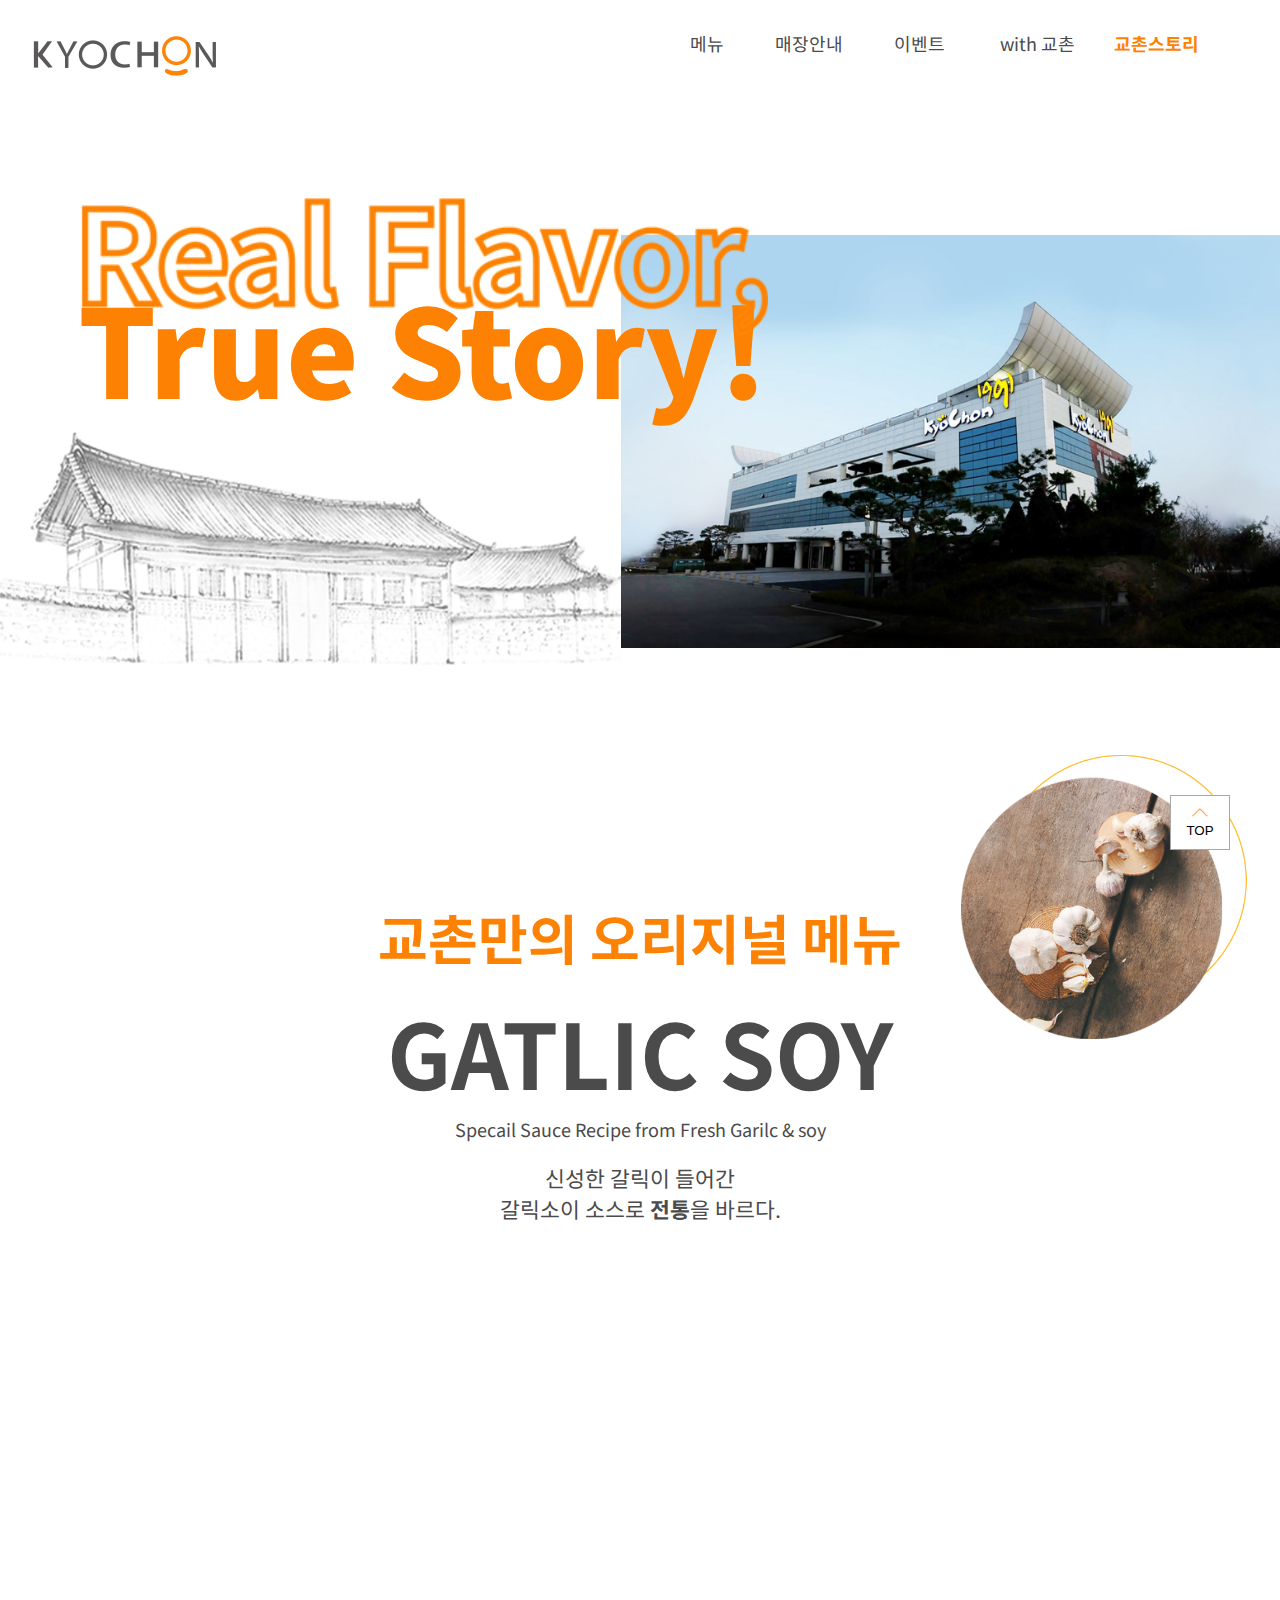
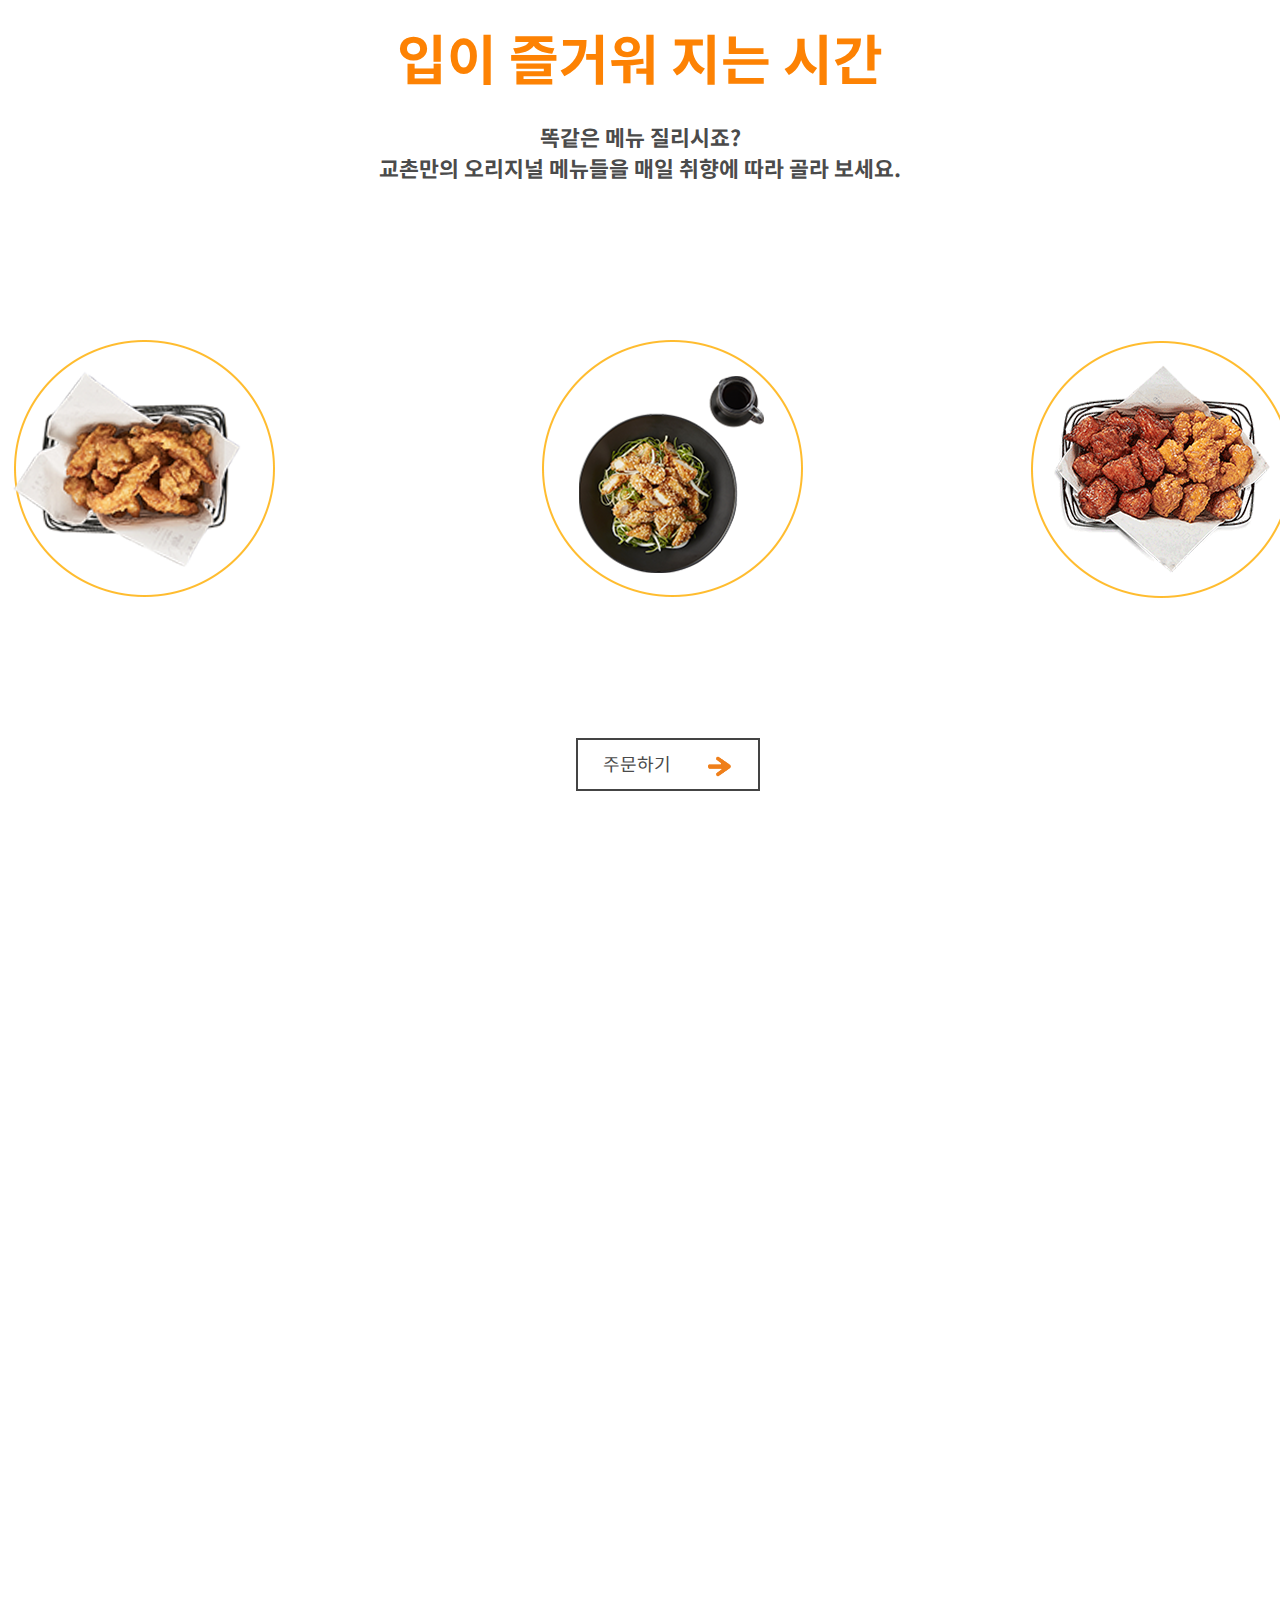
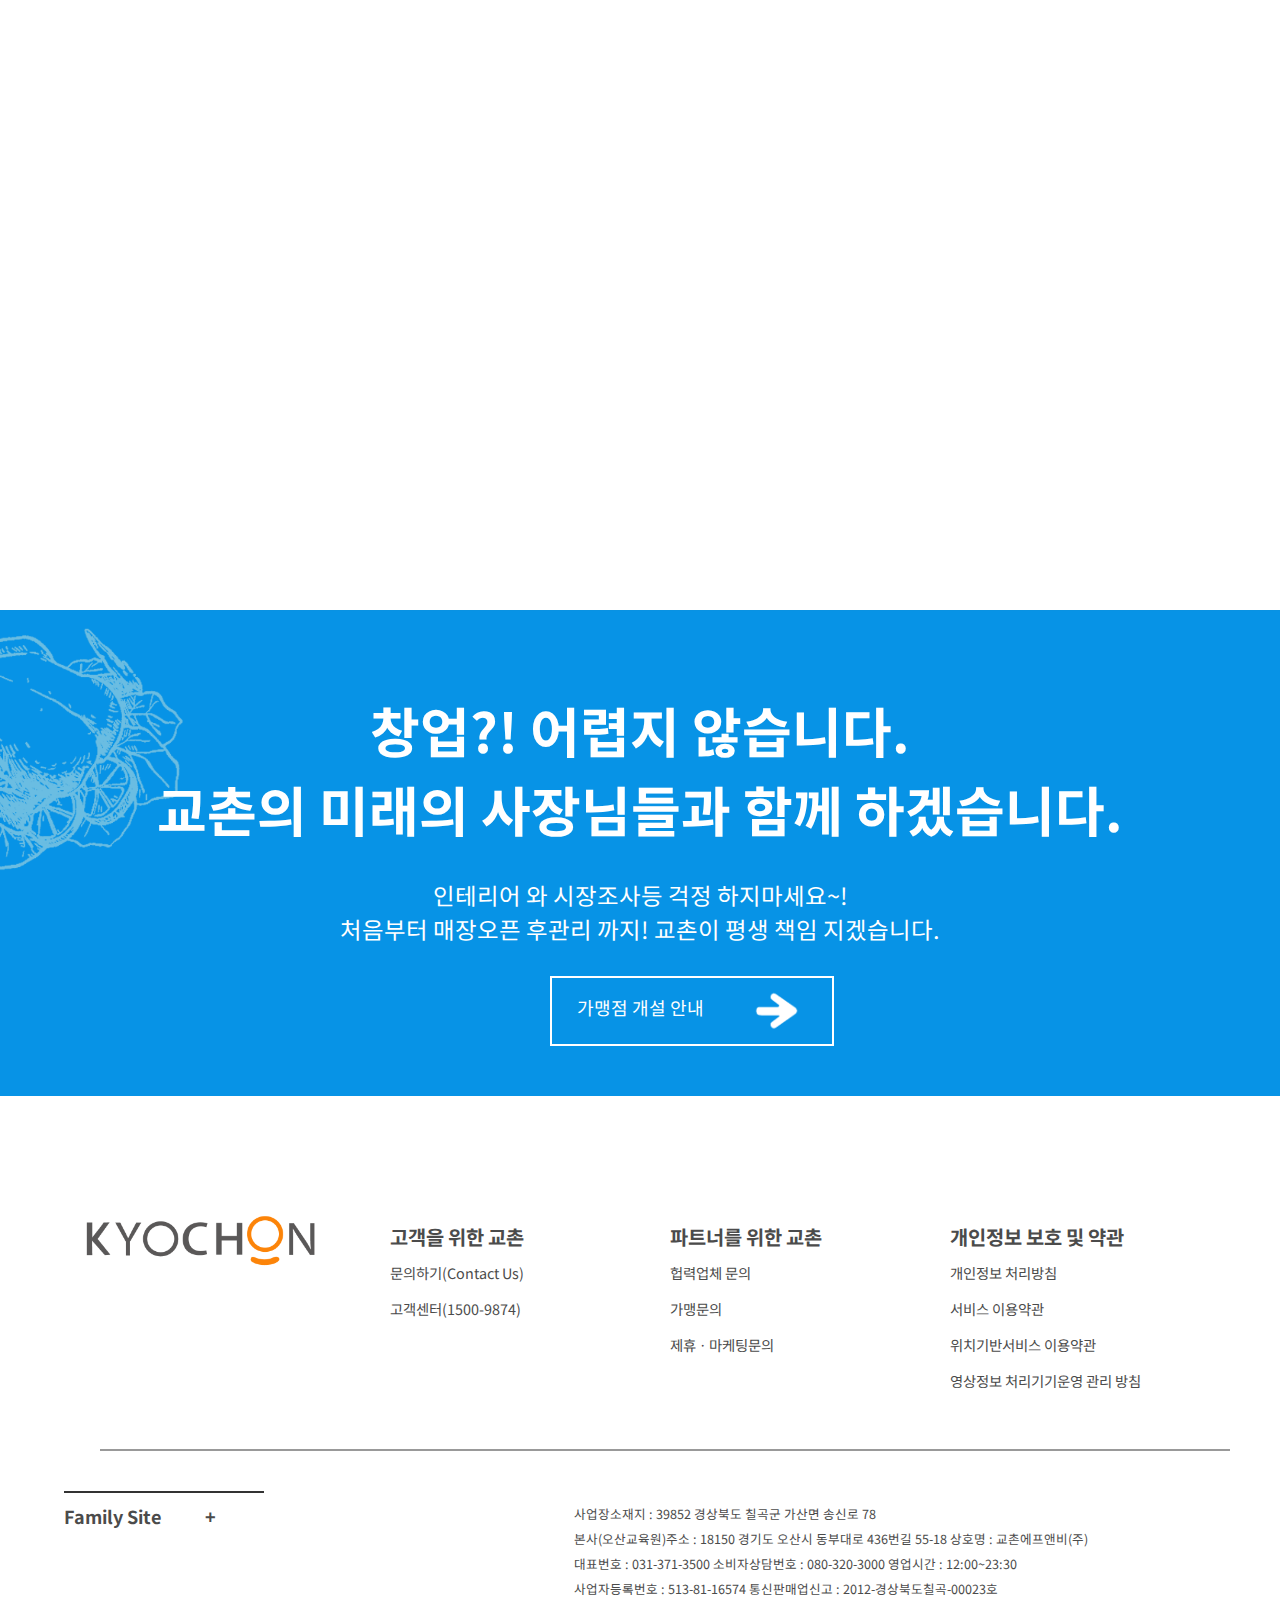
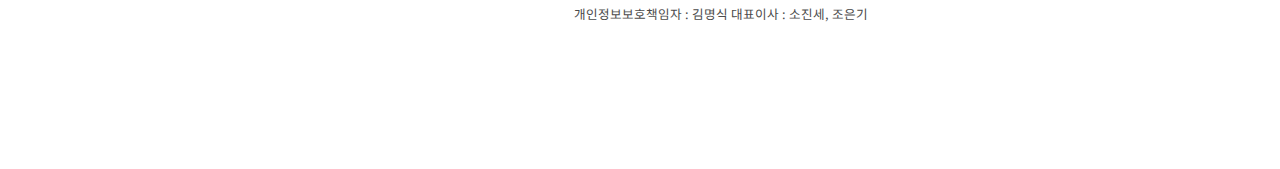
==== commit f646ae84: "20220110" ====
--- a/index.html
+++ b/index.html
@@ -132,8 +132,8 @@
 <li><a href="">영상정보 처리기기운영 관리 방침</a></li></ul>
 </div>
 <div class="foot_bottom">
-<ul class="selcet"> 
-	<li><a href="#">Family Site &nbsp &nbsp &nbsp &nbsp &nbsp +</a>
+<div class="selcet"> 
+	<div><p>Family Site &nbsp &nbsp &nbsp &nbsp &nbsp +</p>
 		<ul class="small_sel">
 	<li><a href="#">교촌 F&B</a></li>
 	<li><a href="#">GLOBAL 교촌</a></li>
@@ -141,20 +141,19 @@
 	<li><a href="#">교촌  USA</a></li>
 	<li><a href="#">교촌 CHINA</a></li>
 	<li><a href="#">교촌 EUROPE</a></li>
-</ul></li></ul>
+		</ul> </div></div>
 
 <div class="foot_text">
-<p>사업장소재지 : 39852 경상북도 칠곡군 가산면 송신로 78
-	<br>본사(오산교육원)주소 : 18150 경기도 오산시 동부대로 436번길 55-18
-	상호명 : 교촌에프앤비(주)<br> 대표번호 : 031-371-3500                   
-	소비자상담번호 : 080-320-3000 영업시간 : 12:00~23:30
-	<br>사업자등록번호 : 513-81-16574 
-	통신판매업신고 : 2012-경상북도칠곡-00023호 
-	<br>개인정보보호책임자 : 김명식                                  대표이사 : 소진세, 조은기
-	</p>
-
-</div>
-</div>
+	<p>사업장소재지 : 39852 경상북도 칠곡군 가산면 송신로 78
+		<br>본사(오산교육원)주소 : 18150 경기도 오산시 동부대로 436번길 55-18
+		상호명 : 교촌에프앤비(주)<br> 대표번호 : 031-371-3500                   
+		소비자상담번호 : 080-320-3000 영업시간 : 12:00~23:30
+		<br>사업자등록번호 : 513-81-16574 
+		통신판매업신고 : 2012-경상북도칠곡-00023호 
+		<br>개인정보보호책임자 : 김명식                                  대표이사 : 소진세, 조은기
+		</p>
+	
+	</div>	</div>
 
 
 </footer>
--- a/css/main.css
+++ b/css/main.css
@@ -158,28 +158,34 @@
 #section05 p:nth-child(3) a img{width: 20%;margin-left:50px;}
 #section05  p:nth-child(3) a{width: 100%;}
 
-
+#footer{margin-bottom: 200px;position: relative;}
 #footer .frist  > ul li:nth-child(1){font-weight: 700;font-size: 1.1rem;}
 #footer .frist {display: flex;justify-content: right;margin-right:50px; border-bottom:2px solid #999;padding-bottom: 50px;margin-left: 100px;position: relative;top:-70px;}
-
-
 #footer  > p{width:250px;left:6%;position: relative;}
 #footer  > p img{width: 100%;}
 #footer .frist > ul{width:200px;line-height: 2rem;margin-right:80px;}
 #footer .frist >  ul li{font-size: 0.8rem;}
-#footer{margin-bottom: 200px;}
-#footer .foot_bottom{display: flex;}
-.foot_text p{position: absolute;right:7%;font-size: 0.7rem;line-height:25px;}
-.foot_text{position: relative;width: 100%;}
-#footer .selcet{width: 200px;font-weight: 700;/*border-bottom: 2px solid #333;*/
-		border-top: 2px solid #333;padding:10px 0;margin-left: 100px;position:relative;transition: all ease;}
-#footer .selcet ul{
+
+
+#footer .foot_bottom{position: relative;margin: 0;}
+#footer .foot_bottom .foot_text{position:absolute;font-size: 0.7rem;line-height:25px;right:15%;top:-20px;margin:0}
+#footer .foot_bottom .selcet{position: relative;left:5%;margin:0;width: 200px;}
+#footer .frist  > ul> li:hover{text-decoration: underline;}
+#footer .foot_bottom .selcet div:nth-child(1) p{width: 200px;font-weight: 700;
+	border-top: 2px solid #333;padding:10px 0;position:relative;transition: all ease;top:-30px;z-index: 1;}
+#footer .foot_bottom .small_sel{position: absolute;top:0px;height:0px;overflow: hidden;transition: all 1s ease;z-index: 999;width: 150px;opacity: 0;}
+#footer .foot_bottom .selcet  div:nth-child(1):hover ul{display: block;top:-216px;transition: all 1s ease;background:#fff;opacity: 1;;height:auto;}
+#footer .foot_bottom .selcet  div:nth-child(1) ul li:hover{color:#F9B02B;transition: all 0.3s ease}
+#footer .foot_bottom .selcet  div:nth-child(1) ul li{font-weight: 600; font-size: 0.8rem;padding:5px 0;}
+	/*
+#footer .selcet{
+#footer .foot_bottom .selcet div:nth-child(1){
     line-height: 1.5em; overflow: hidden; transition: all 1s ease;
 	width: 100%;position: absolute;top:50px;opacity: 0;}
-#footer .selcet > li:hover ul{display: block;top:-170px;transition: all 1s ease;background:#fff;opacity: 1;}
-#footer .selcet > li{z-index: 1;}
-#footer .selcet > li ul{z-index: 999999;}
-#footer .selcet > li ul li:hover{color:#F9B02B;}
+
+#footer .foot_bottom .selcet li{z-index: 1;}
+#footer .foot_bottom .selcet li ul{z-index: 999999;}
+#footer .foot_bottom .selcet  ul li:hover{color:#F9B02B;}*/
 
 
 .top{position:fixed;right:50px;bottom:50px;z-index:9999;
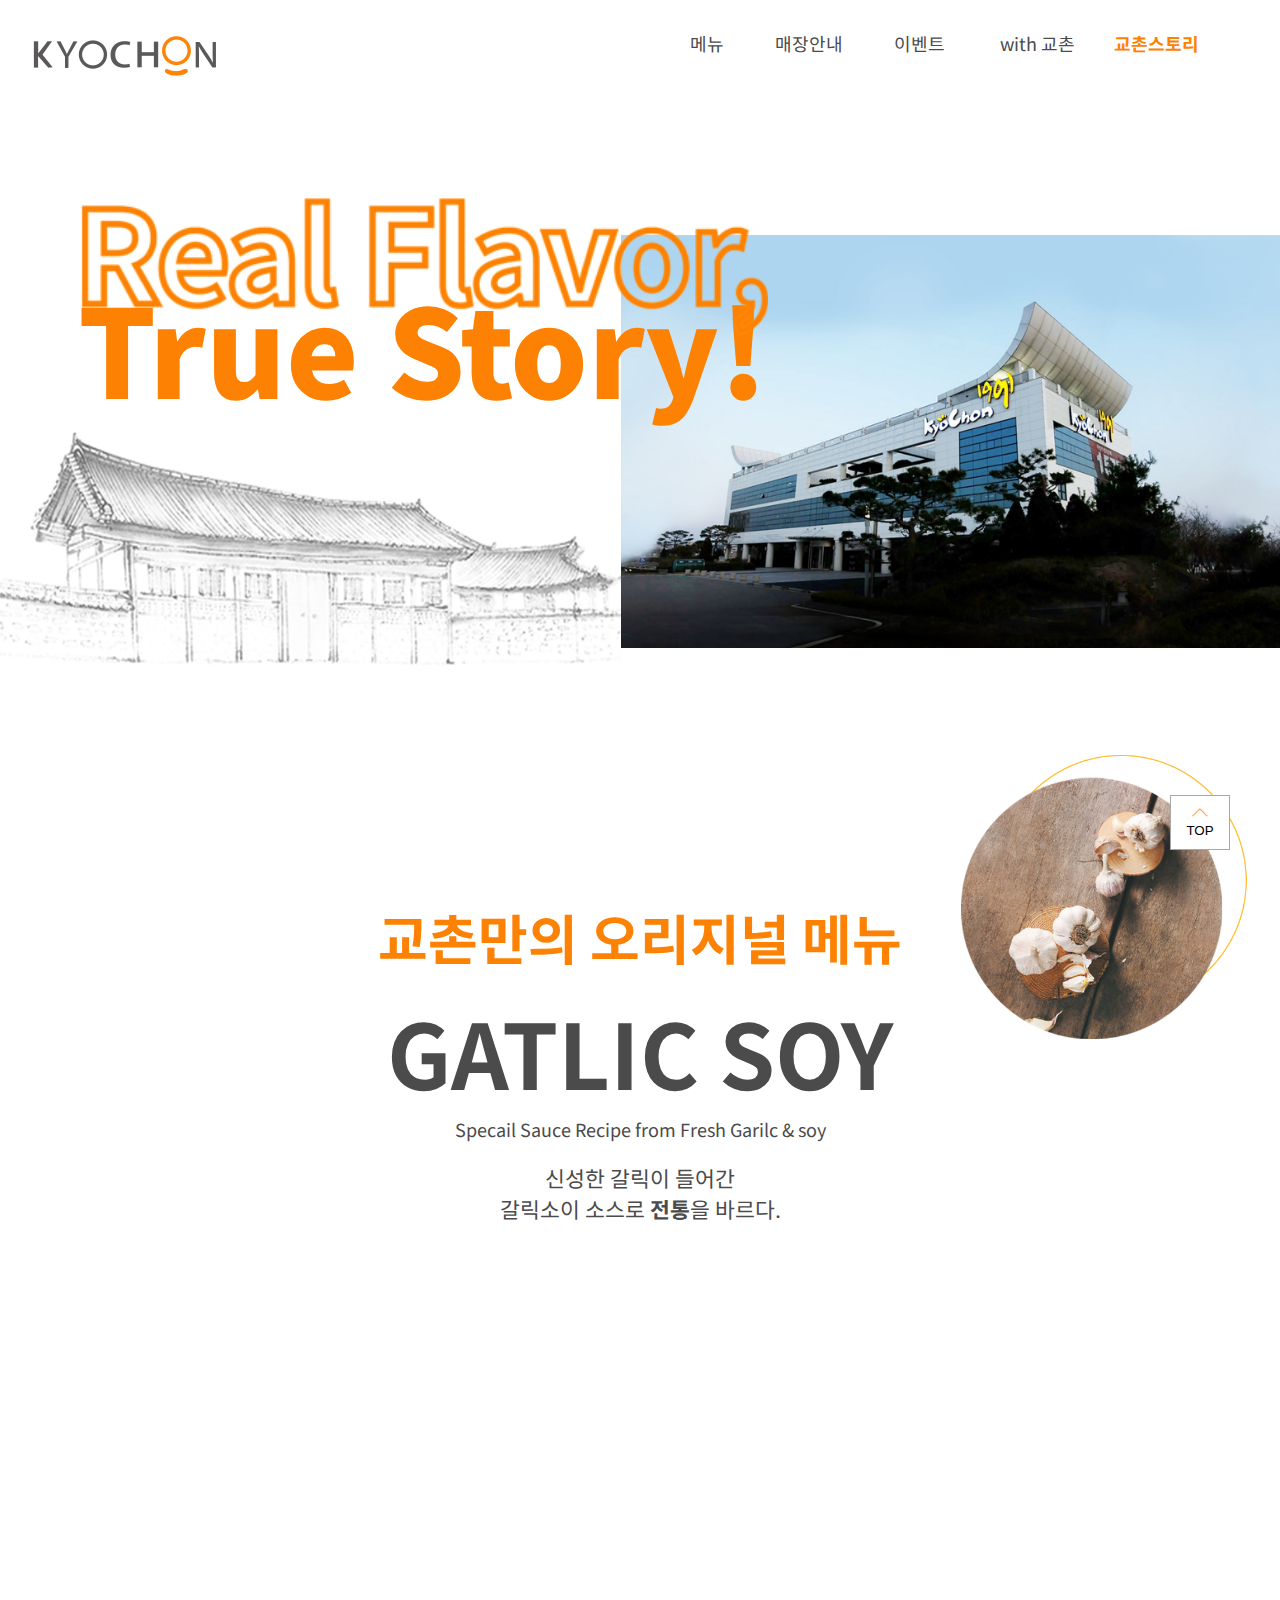
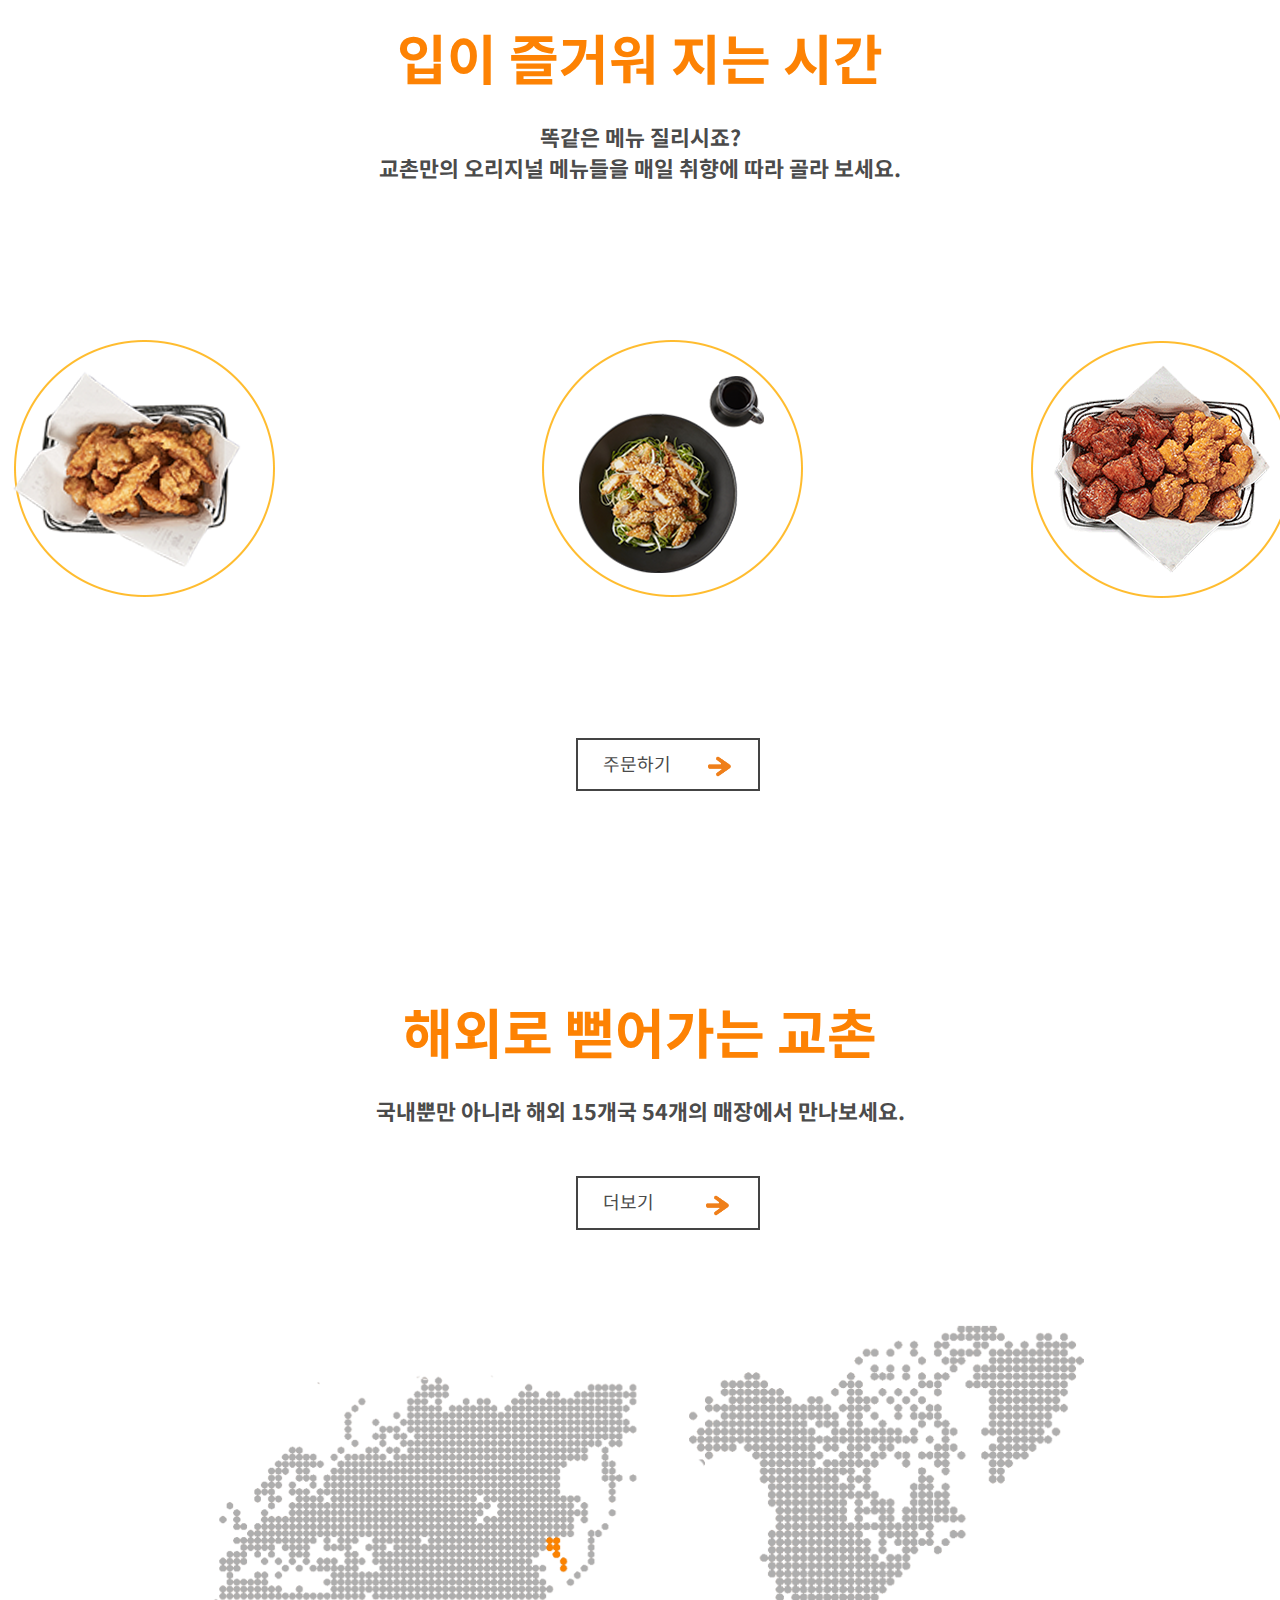
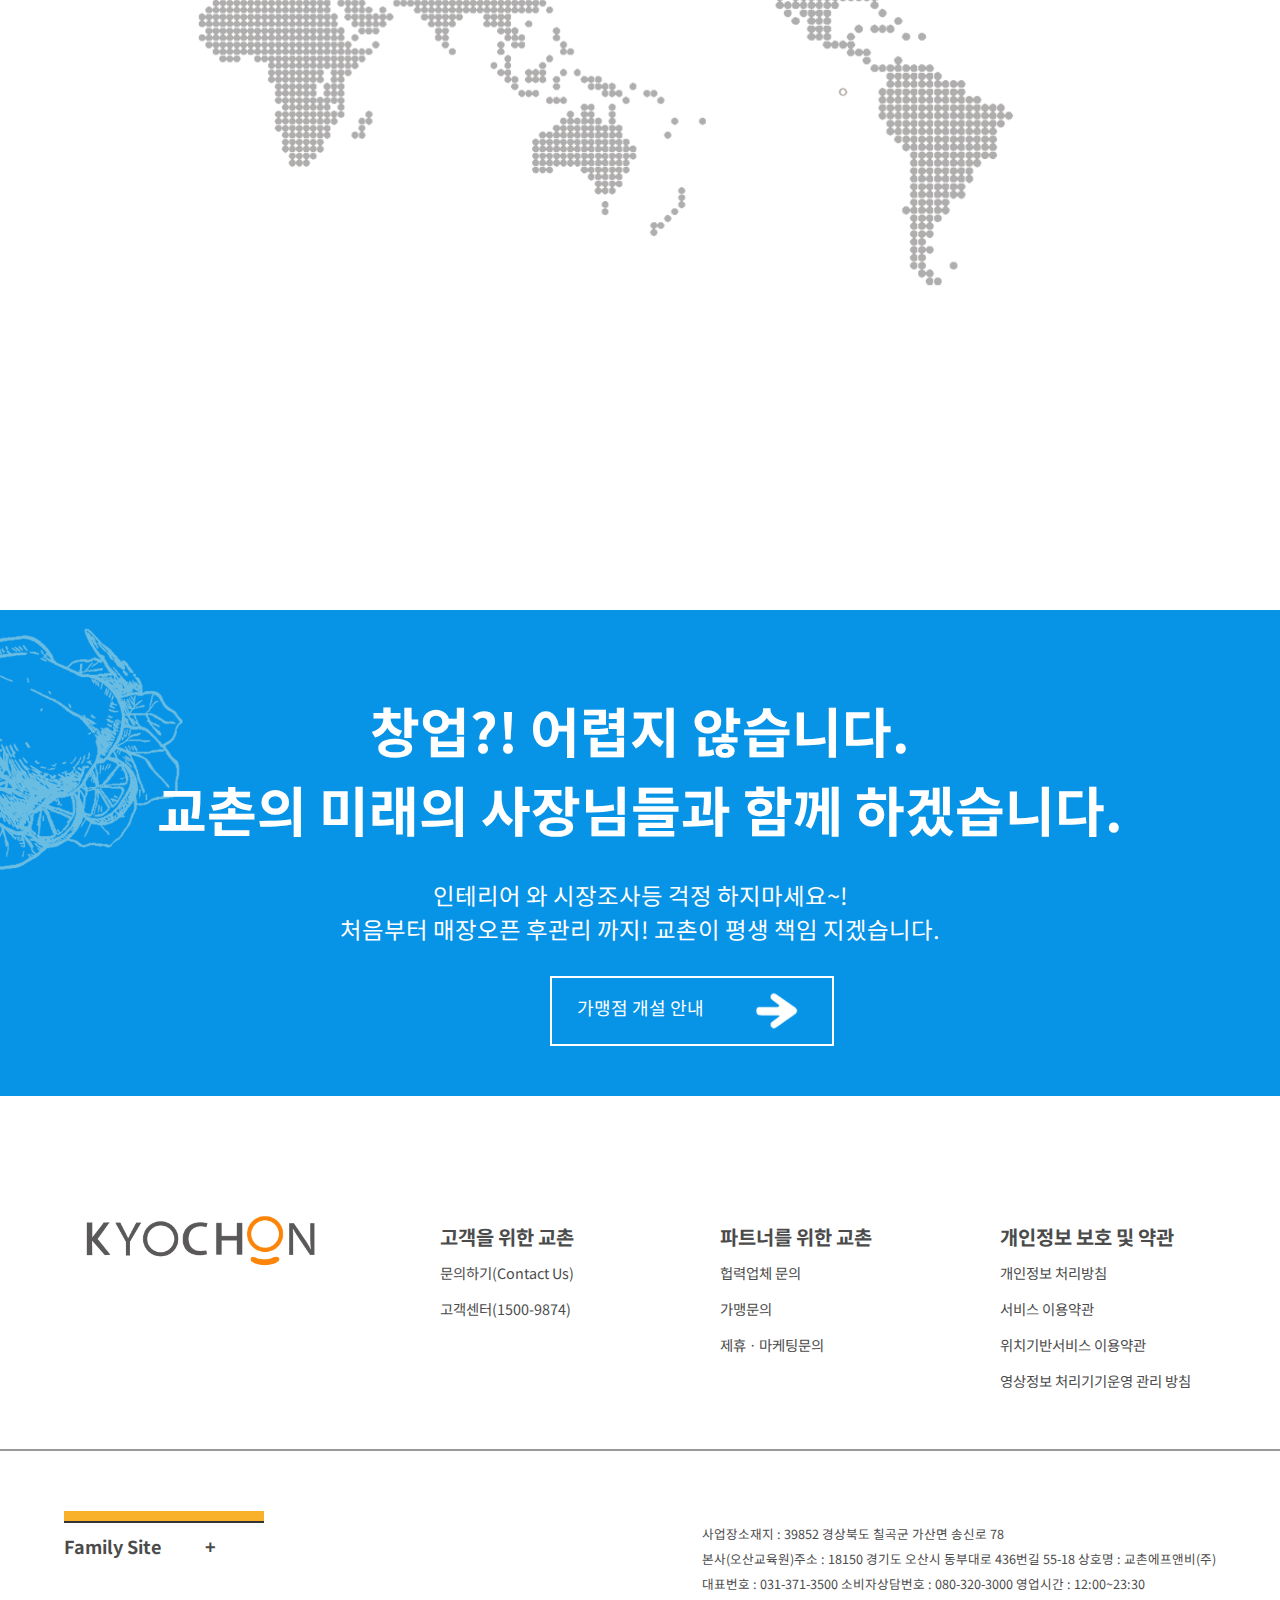
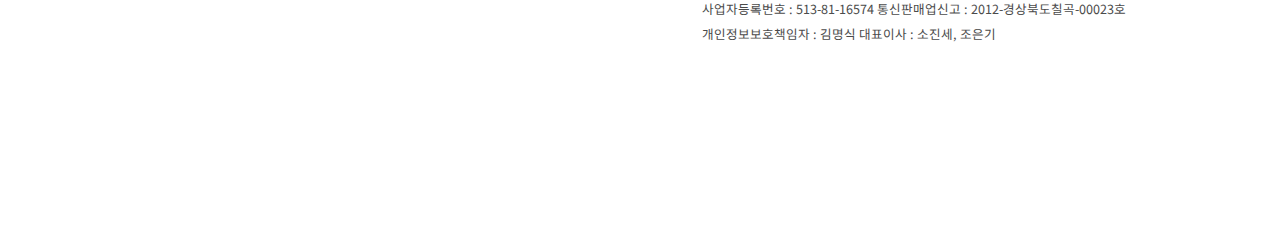
==== commit 69036810: "20220113" ====
--- a/index.html
+++ b/index.html
@@ -49,16 +49,16 @@
 					  <li><a href="#">가맹점 문의</a></li>
 				   </ul>
 			 </li>
-			<li  class="fif_li"><a href="#">교촌스토리</a>
+			<li  class="fif_li"><a href="sub.html">교촌스토리</a>
 					 <ul class="small_ul">
-						 <li class="story"><a href="sub/index.html">교촌스토리</a></li>
+						 <li class="story"><a href="sub.html">교촌스토리</a></li>
 						 <li><a href="#">CEO 인사말</a></li>
 						 <li><a href="#">PR센터</a></li>
 						 <li><a href="#">공지사항</a></li>  
 					  </ul>
 			 </li>
 		  </ul>        
-		 
+		</div> 
 </header>
 <section id="section01">
 <div class="photo">
@@ -81,6 +81,7 @@
 <p  data-aos="fade-up"   data-aos-duration="3000">
 	<img src="image/one02.png" alt="one"></p>
 </section></div>
+
 <section id="section03">
    <h2>입이 즐거워 지는 시간</h2>
    <h3>똑같은 메뉴 질리시죠? <br>
@@ -92,15 +93,15 @@
 <p><a href="#">주문하기<img src="image/go.png" alt="go"></a></p>
 </section>
 
-
-<section id="section04" data-aos="zoom-in" 
-data-aos-easing="ease-out-cubic"
-data-aos-duration="2000">
+<section id="section04">
    <h2>해외로 뻗어가는 교촌</h2>
    <h3>국내뿐만 아니라 해외 15개국 54개의 매장에서 만나보세요.</h3>
    <p><a href="#">더보기<img src="image/go.png" alt="go"></a></p>
-   <p class="sec03_img"></p>
-</section>
+   <div class="map">
+   <p class="sec03_img"><img src="image/map.png" alt="map"></p>
+   <p class="sec02_mapgo"data-aos="fade-zoom-in" 
+data-aos-easing="ease" data-aos-duration="2000"><img src="image/map_go.png" alt="map_go"></p>
+   </div></section>
 
 <section id="section05" >
 	<div>
@@ -133,15 +134,20 @@
 </div>
 <div class="foot_bottom">
 <div class="selcet"> 
-	<div><p>Family Site &nbsp &nbsp &nbsp &nbsp &nbsp +</p>
-		<ul class="small_sel">
+	<div class="small_sel_box">
+		<ul class="small_sel on">
 	<li><a href="#">교촌 F&B</a></li>
 	<li><a href="#">GLOBAL 교촌</a></li>
 	<li><a href="#">교촌 JAPAN</a></li>
 	<li><a href="#">교촌  USA</a></li>
 	<li><a href="#">교촌 CHINA</a></li>
 	<li><a href="#">교촌 EUROPE</a></li>
-		</ul> </div></div>
+		</ul>
+	</div>
+	<p class="link_btn">Family Site &nbsp &nbsp &nbsp &nbsp &nbsp +</p>
+
+	
+</div>
 
 <div class="foot_text">
 	<p>사업장소재지 : 39852 경상북도 칠곡군 가산면 송신로 78
--- a/css/main.css
+++ b/css/main.css
@@ -1,3 +1,5 @@
+
+
 #wrap{width: 100%; position: relative;overflow:hidden}
 
 .inner{margin: 0 auto}
@@ -5,14 +7,14 @@
 #header {
   z-index: 9999999;width: 100%;left:0;top:0px;height:85px;background: rgba(255, 255, 255, 0.658);
 margin-bottom:150px;}
-#header  .logo{width:200px;height:200px; position:relative;top:20px;left:2%}
+#header  .logo{width:200px;height:100px; position:relative;top:20px;left:2%}
 #header  .logo img{width:100%; }
 
-#header .inner .nav{ z-index: 9999999;max-width: 1800px;font-weight: 1.5rem;
+#header .inner .nav{ z-index: 9999999;
     display: flex; 
-  text-align: center;flex-wrap: wrap; max-width:800x;justify-content: flex-end; position: absolute;right:5%}
-
-#header  .inner{display: flex;flex-wrap: nowrap;
+  text-align: center;flex-wrap: wrap; position:absolute;right:5%}
+
+#header  .inner{display: flex;flex-wrap: wrap;
                 position: relative;}
 #header .nav > li{ position:relative;}
 #header .nav > li > a{display:block;text-align:center;padding-top:30px;padding-bottom:30px;}
@@ -44,6 +46,15 @@
 #header .nav > .fif_li ul{left: 29%;}
 
 
+@media screen and (max-width: 1250px){
+	#header .inner{display: block;}
+	#header .logo{margin:0 auto;height: 100px;}
+	#header .nav{position: relative;font-size: 0.8rem;margin:0 auto}
+	#header .nav >li ul{margin:0 15px}
+	#header .nav .small_ul> li{font-size: 0.7rem;width: 100%;}
+	}
+
+
 #section01{margin-bottom:80px}
 #section01 > div{position: relative;display: flex;justify-content: space-between;}
 #section01 > div p:nth-child(1){width:800px;position: relative;padding-top:60px}
@@ -54,6 +65,22 @@
 #section01 > div p:nth-child(3) img{width: 100%;}
 #section01 > div p:nth-child(4){font-size: 6.8rem;color:#FD8203;font-weight:900;
     position: absolute;right:40%;top:5%;}
+
+
+	@media screen and (max-width: 1250px) and (min-width: 750px){
+	#section01 > div p:nth-child(2){margin-top:50px}
+	#section01 > div p:nth-child(3){max-width:400px;margin-top:80px}
+	#section01 > div p:nth-child(4){font-size: 4.5rem;top:25%}
+
+
+
+	}
+	@media screen and (max-width: 750px){
+		#section01 > div p:nth-child(2){margin-top:50px}
+		#section01 > div p:nth-child(3){width:280px;margin-top:0px;}
+		#section01 > div p:nth-child(4){font-size: 2.7rem;top:18%}
+
+	}
 
 
 
@@ -72,6 +99,24 @@
 #section02   p:nth-child(6){position:relative;left:2%;max-width: 300px;
 	margin-top:-200px;}
 #section02   p:nth-child(6) img{width:100%;}
+
+
+@media screen and (max-width: 1250px) and (min-width: 750px){
+	#section02{height: 550px;margin-top:200px}
+	#section02   p:nth-child(5){position:absolute;right:2%;top:0;max-width: 150px;}
+	#section02   p:nth-child(6){position:relative;left:1%;max-width: 150px;margin-top:-100px;}
+	}
+	@media screen and (max-width: 750px){
+		#section02{height: auto;;margin-bottom:0px;margin-top:50px}
+	#section02  h2{color : #FD8203;font-size: 1.7rem;margin-bottom:10px;padding-top:150px}
+#section02  h3{font-size: 1.5rem;}
+#section02   p:nth-child(3){margin-bottom: 20px;font-size: 0.8rem;}
+#section02   p:nth-child(4){font-size:0.9rem;}
+#section02   p:nth-child(4) span{font-weight: 700;}
+#section02   p:nth-child(5){position:absolute;right:2%;top:-20px;max-width: 150px;}
+#section02   p:nth-child(6){position:relative;left:1%;max-width: 150px;margin-top:0px;}
+
+	}
 
 
 #section03{margin-bottom: 200px;text-align: center;}
@@ -124,6 +169,11 @@
     }
 }
 
+
+
+
+
+
 #section03 p:last-child{border: 2px solid #444444;width: 130px; padding:10px 25px;text-align: left;
     position: relative;left:45%;transition: 0.5s ease;}
 #section03 p:last-child:hover{border: 2px solid #F9B02B; border-radius:15px;}
@@ -131,7 +181,19 @@
 #section03 p:last-child a{width: 100%;}
 
 
-#section04{text-align: center;margin-bottom: 200px;}
+
+	@media screen and (max-width: 750px){
+#section03{margin-bottom: 20px;}
+#section03  h2{color : #FD8203;font-size: 1.7rem;margin-bottom:10px;padding-top:70px}
+#section03  h3{font-size: 1rem;margin:0 auto}
+#section03 .image_mov{margin-top:30px}
+#section03 p:last-child{position: relative;left:30%}
+
+	}
+
+
+
+#section04{text-align: center;margin-bottom: 200px; }
 #section04 h2{color : #FD8203;font-size: 3rem;margin-bottom:25px;}
 #section04 h3{font-size:1.2rem;margin-bottom: 50px;}
 #section04 p:nth-child(3){border: 2px solid #444444;width: 130px; padding:10px 25px;text-align: left;
@@ -139,14 +201,22 @@
 #section04 p:nth-child(3):hover{border: 2px solid #F9B02B; border-radius:15px;}
 #section04 p:nth-child(3) a img{width: 20%;margin-left:50px;}
 #section04  p:nth-child(3) a{width:100%;}
-#section04 .sec03_img{background:url(../image/map01.png) no-repeat ;max-width:1250px;height: 700px;animation:  map 5s infinite; transition: ease; background-size: cover;margin: 0 auto;}
-@keyframes map{
-	0%{background:url(../image/map01.png) no-repeat}
-	50%{background:url(../image/map.png) no-repeat}
-	90%{background:url(../image/map01.png) no-repeat}
-	100%{background:url(../image/map01.png) no-repeat}
-
-}
+#section04 .sec03_img{max-width:1000px;height: 700px; margin: 0 auto;}
+#section04 .sec03_img img{width: 100%;}
+
+#section04 .map{position: relative;}
+#section04 .sec02_mapgo{position:absolute;top:0;left:23.7%;
+	max-width:1000px;height: 700px; margin: 0 auto;}
+#section04 .sec02_mapgo img{width: 100%;}
+
+@media screen and (max-width: 750px){
+	#section04 .sec03_img{height: 400px;}
+	#section04{margin-bottom:0px}
+	#section04  h2{color : #FD8203;font-size: 1.7rem;margin-bottom:10px;padding-top:70px}
+	#section04  h3{font-size: 1rem;margin:0 auto 50px auto}
+	#section04 p:nth-child(3){margin:0 auto 50px auto;position: relative;left:-3%}
+	
+		}
 
 #section05{text-align: center;background: url(../image/bule_bar.png) no-repeat; color: #fff;background-size: cover;margin-bottom: 100px; }
 #section05 > div{padding-bottom: 50px;}
@@ -158,25 +228,38 @@
 #section05 p:nth-child(3) a img{width: 20%;margin-left:50px;}
 #section05  p:nth-child(3) a{width: 100%;}
 
+
+@media screen and (max-width: 750px){
+	#section05{background-size: cover;background: url(../image/bule_bar01.png)}
+	#section05 h2{font-size: 1.7rem;padding-top:45px}
+	#section05 p:nth-child(2){font-size: 1rem;}
+	#section05 p:nth-child(3){left: 25%;}
+	
+		}
+
+
 #footer{margin-bottom: 200px;position: relative;}
 #footer .frist  > ul li:nth-child(1){font-weight: 700;font-size: 1.1rem;}
-#footer .frist {display: flex;justify-content: right;margin-right:50px; border-bottom:2px solid #999;padding-bottom: 50px;margin-left: 100px;position: relative;top:-70px;}
-#footer  > p{width:250px;left:6%;position: relative;}
+#footer .frist {display: flex;justify-content: right;border-bottom:2px solid #999;padding-bottom: 50px;position: relative;top:-70px;}
+#footer  > p{max-width:250px;left:6%;position: relative;}
 #footer  > p img{width: 100%;}
 #footer .frist > ul{width:200px;line-height: 2rem;margin-right:80px;}
 #footer .frist >  ul li{font-size: 0.8rem;}
 
 
-#footer .foot_bottom{position: relative;margin: 0;}
-#footer .foot_bottom .foot_text{position:absolute;font-size: 0.7rem;line-height:25px;right:15%;top:-20px;margin:0}
-#footer .foot_bottom .selcet{position: relative;left:5%;margin:0;width: 200px;}
+#footer .foot_bottom{position: relative;margin: 0;display:flex;justify-content:space-between;}
+#footer .foot_bottom .foot_text{font-size: 0.7rem;line-height:25px;margin-right: 5%; }
+#footer .foot_bottom .selcet{position: relative;left:5%;margin:0;width: 200px;height:50px;}
 #footer .frist  > ul> li:hover{text-decoration: underline;}
-#footer .foot_bottom .selcet div:nth-child(1) p{width: 200px;font-weight: 700;
-	border-top: 2px solid #333;padding:10px 0;position:relative;transition: all ease;top:-30px;z-index: 1;}
-#footer .foot_bottom .small_sel{position: absolute;top:0px;height:0px;overflow: hidden;transition: all 1s ease;z-index: 999;width: 150px;opacity: 0;}
-#footer .foot_bottom .selcet  div:nth-child(1):hover ul{display: block;top:-216px;transition: all 1s ease;background:#fff;opacity: 1;;height:auto;}
-#footer .foot_bottom .selcet  div:nth-child(1) ul li:hover{color:#F9B02B;transition: all 0.3s ease}
-#footer .foot_bottom .selcet  div:nth-child(1) ul li{font-weight: 600; font-size: 0.8rem;padding:5px 0;}
+#footer .foot_bottom .selcet .link_btn{width: 200px;font-weight: 700;
+	border-top: 2px solid #333;padding:10px 0;position:relative;transition: all ease;z-index: 1;}
+#footer .foot_bottom .small_sel{position: absolute;bottom:-200px;transition: all 1s ease;z-index: 999;width: 150px;}
+#footer .foot_bottom .selcet  .small_sel_box{position: absolute;bottom:50px;width:100%;height:10px;overflow: hidden;background-color: #F9B02B;transition:  all 1s ease;}
+#footer .foot_bottom .selcet  .small_sel_box:hover{height:200px}
+#footer .foot_bottom .selcet  .small_sel_box:hover .on{bottom:0;}
+#footer .foot_bottom .selcet  .small_sel_box ul {display: block;background:#fff;transition: all 1s ease;}
+#footer .foot_bottom .selcet  .small_sel_box ul li:hover{color:#F9B02B;transition: all 0.3s ease}
+#footer .foot_bottom .selcet  .small_sel_box ul li{font-weight: 600; font-size: 0.8rem;padding:5px 0;}
 	/*
 #footer .selcet{
 #footer .foot_bottom .selcet div:nth-child(1){
@@ -188,6 +271,40 @@
 #footer .foot_bottom .selcet  ul li:hover{color:#F9B02B;}*/
 
 
+
+	@media screen and (max-width: 1250px) and (min-width:750px){
+	footer .frist > ul li:nth-child(1){font-size: 0.7rem;}
+	#footer p:nth-child(1){margin:0 auto}
+	#footer .frist{top:30px;margin:0; padding-right: 60px;}
+	#footer .foot_bottom{margin-top:120px}
+	#footer .frist > ul li:nth-child(1):hover{text-decoration: none;}
+	#footer .frist > ul{margin-right: 20px;}
+	#footer .foot_bottom .foot_text{top:50px;left:5%}
+
+	}
+
+	@media screen and (max-width:749px){
+		#footer .frist > ul{width: 170px;}
+		#footer .frist > ul li:nth-child(1){font-size: 0.8rem;}
+		#footer .frist > ul li{font-size: 0.65rem;}
+		footer .selcet{top:-20px}
+		#footer p:nth-child(1){margin:0 auto}
+		#footer .frist{top:30px;margin:0;}
+		#footer .foot_bottom{margin-top:120px}
+		#footer .frist > ul li:nth-child(1):hover{text-decoration: none;}
+		#footer .frist > ul{margin-right:0px;}
+		#footer .foot_bottom .foot_text{top:20px;left:5%}
+	
+		}
+
+
+
 .top{position:fixed;right:50px;bottom:50px;z-index:9999;
     width:60px;height:55px;background:#fff;border: 1px solid rgb(167, 167, 167); transition: all ease;}
-    .top img{width: 20px;height: 20px;transform:rotate(-90deg);margin-top:-10px}+    .top img{width: 20px;height: 20px;transform:rotate(-90deg);margin-top:-10px}
+
+
+    @media screen and (max-width:749px){
+		.top{right: 10px;}
+	  
+		  }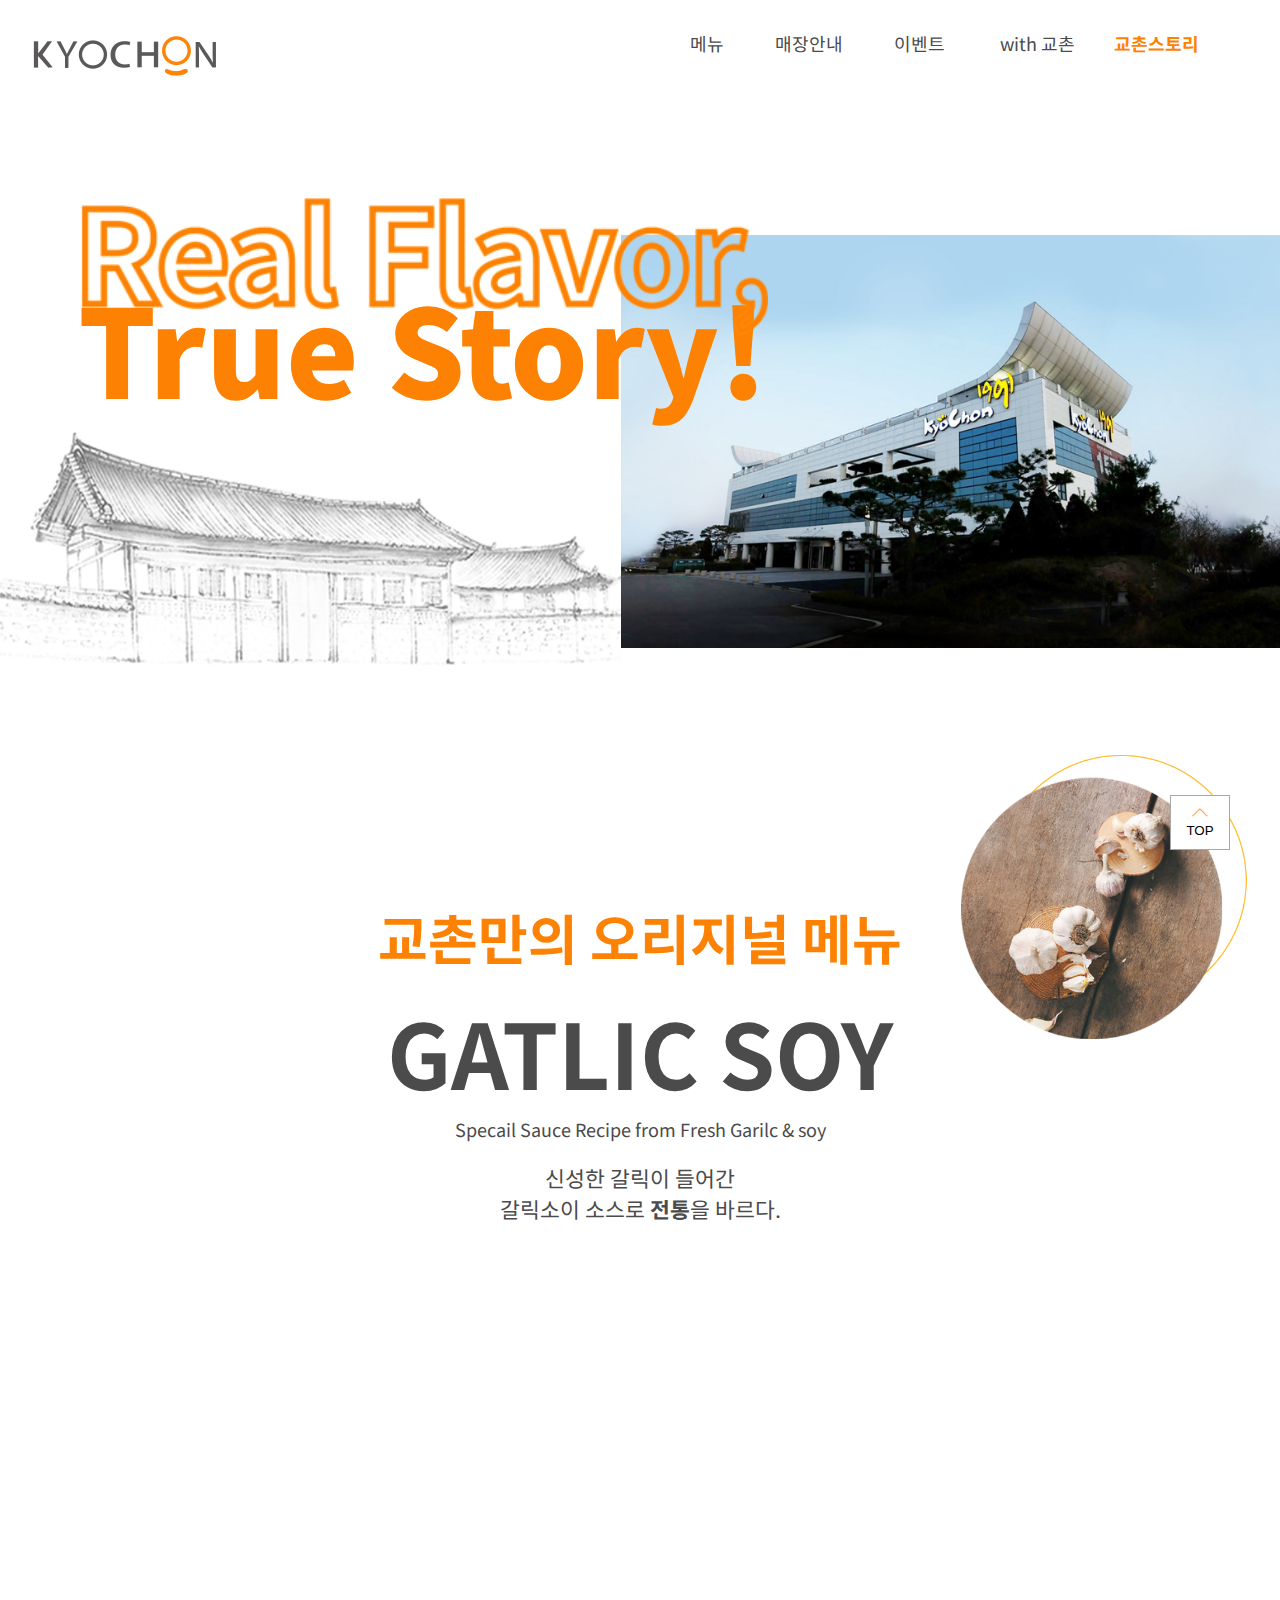
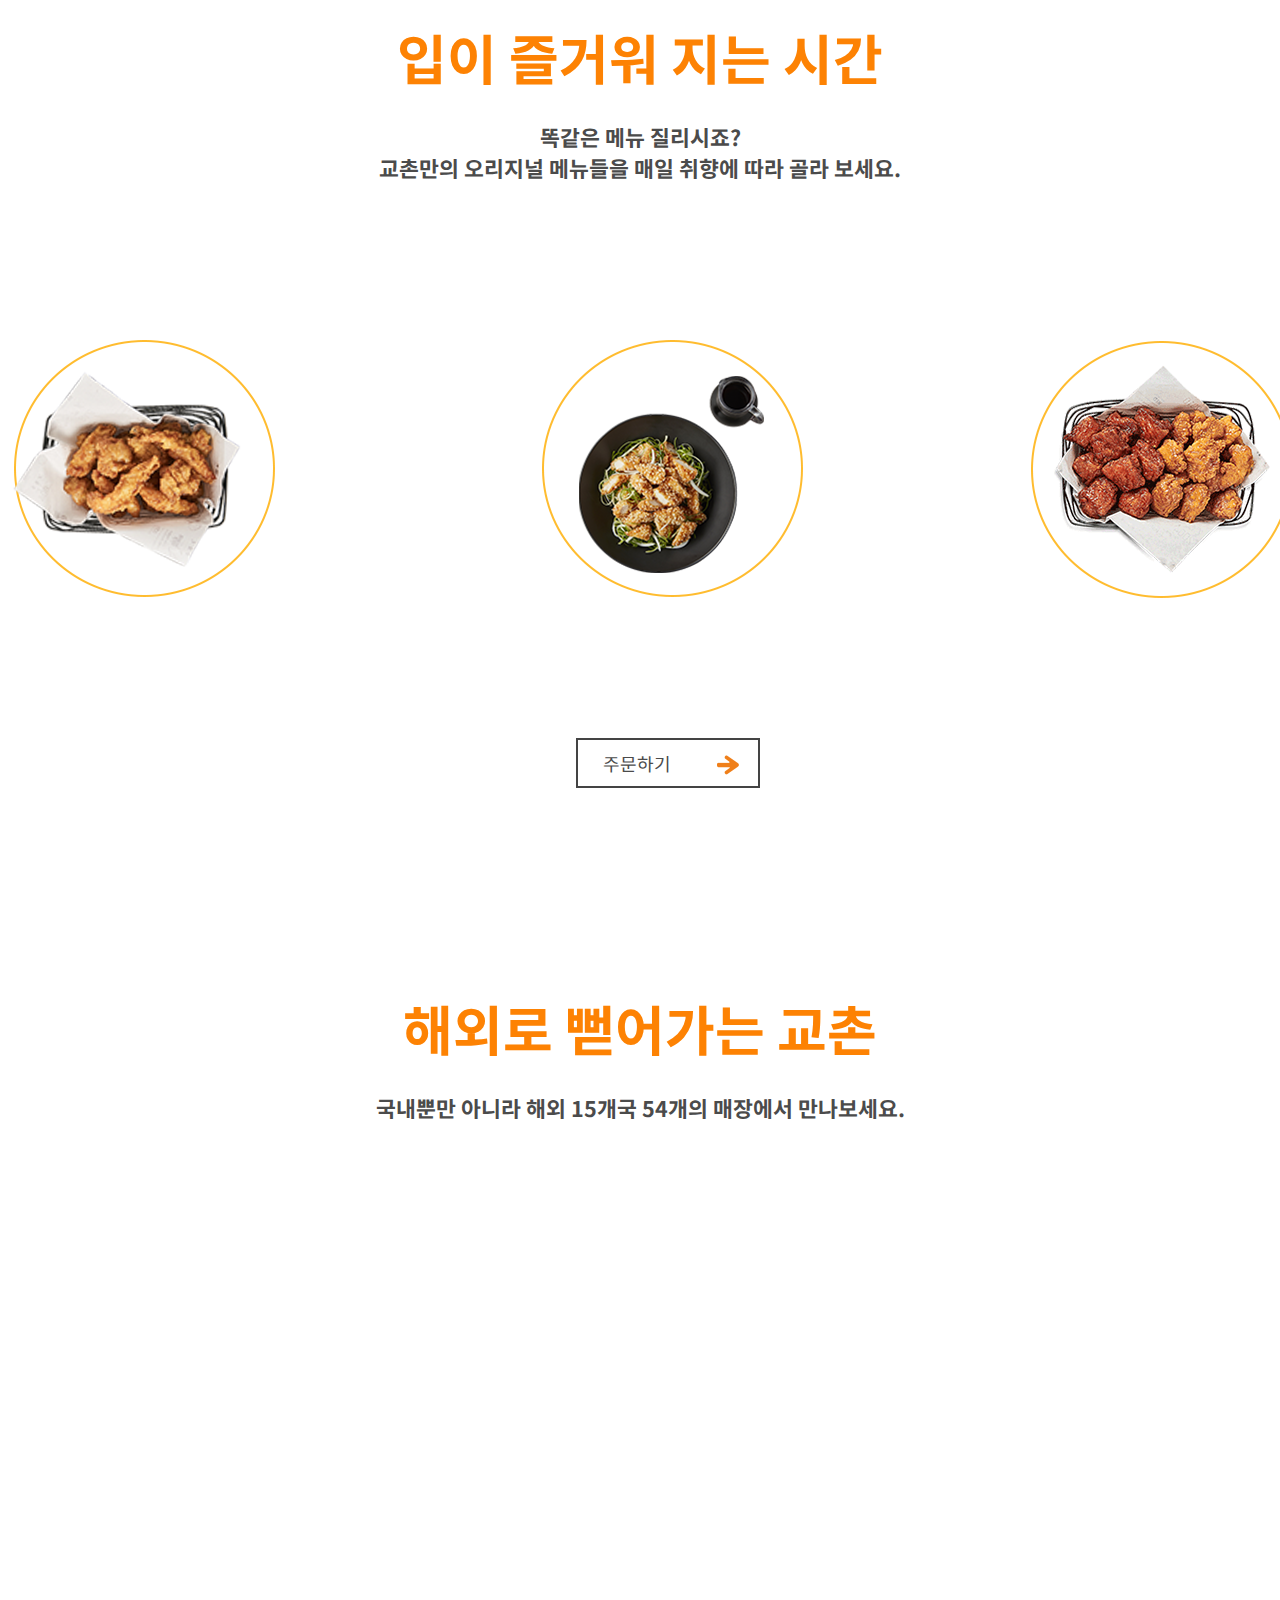
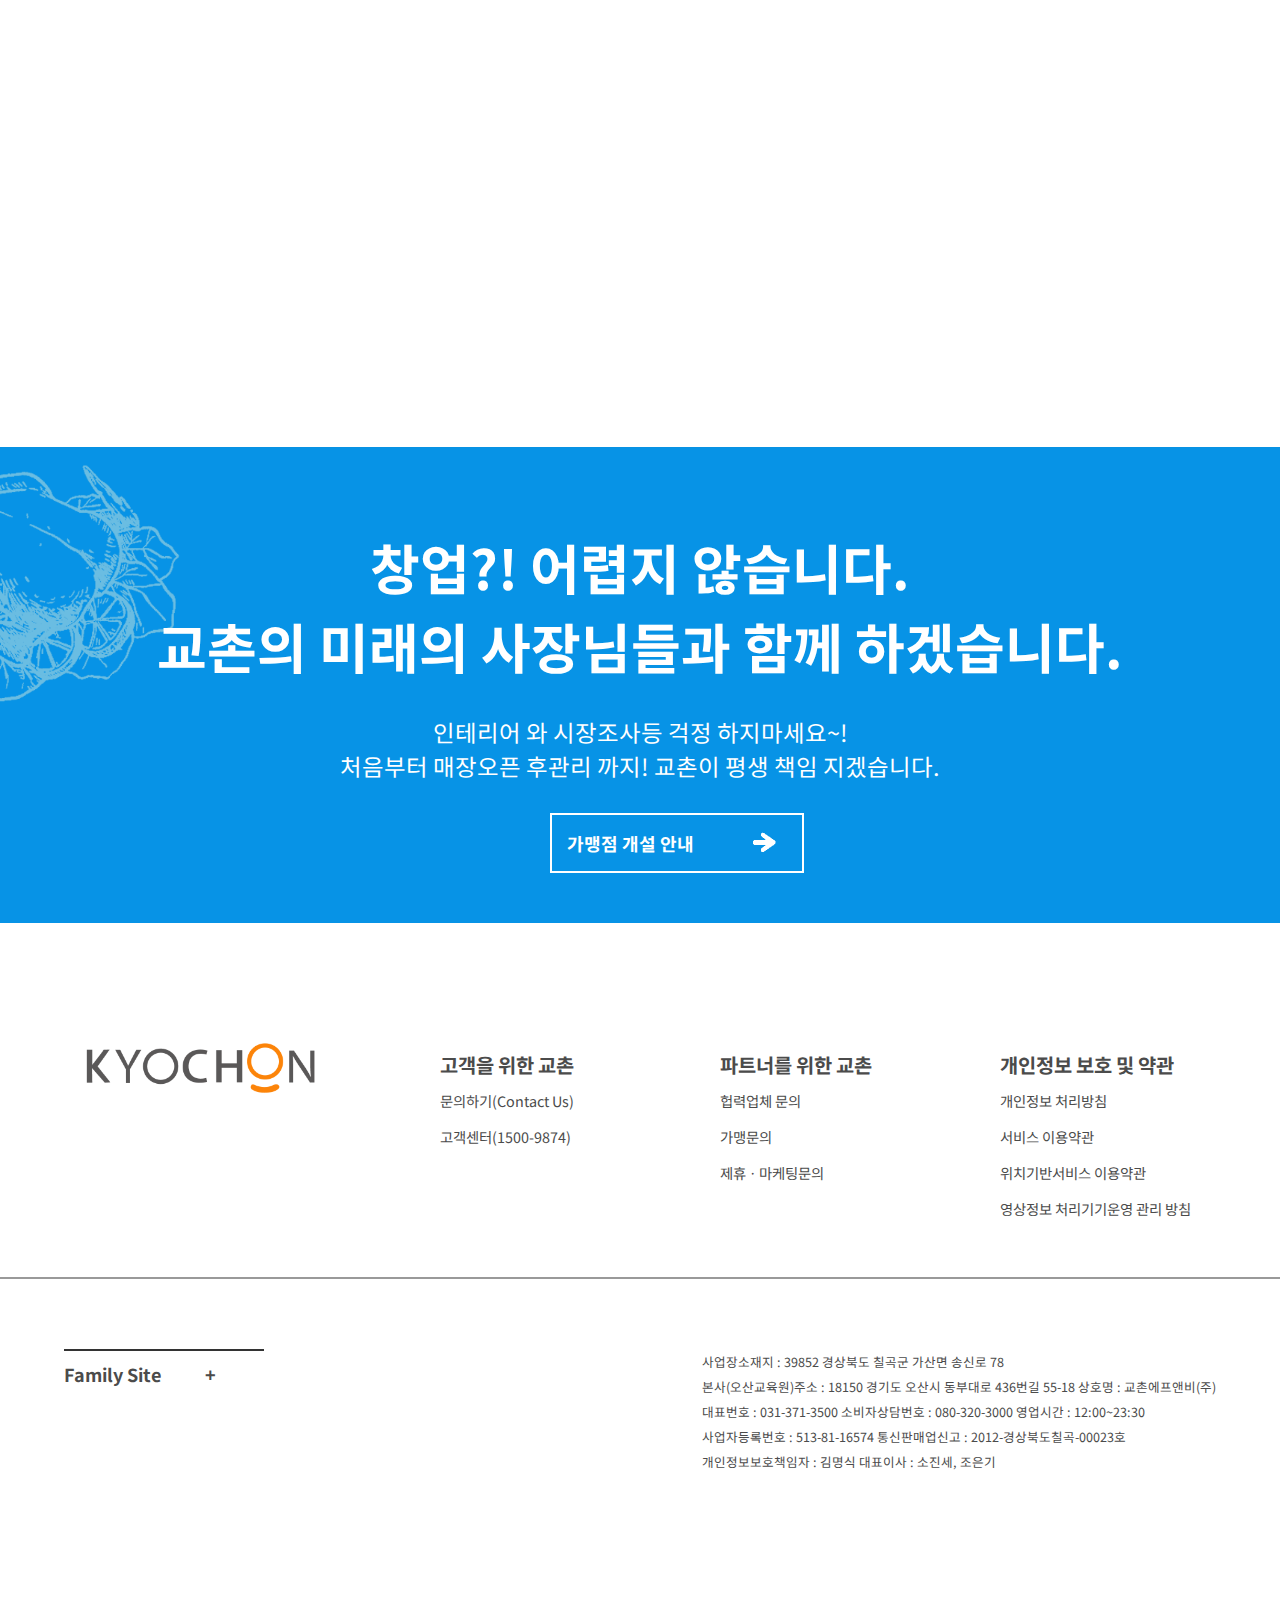
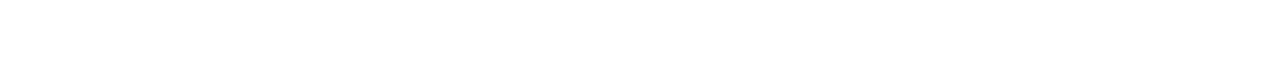
==== commit 2746f396: "20220117" ====
--- a/index.html
+++ b/index.html
@@ -90,25 +90,29 @@
 <div class="back"></div>
 <div class="menu"></div>
 </div>
-<p><a href="#">주문하기<img src="image/go.png" alt="go"></a></p>
+<div class="big_go02">
+	<p class="go02"><a href="#">주문하기</a></p>
+	<p class="gogo03"></p>
+</div>
+
 </section>
 
 <section id="section04">
    <h2>해외로 뻗어가는 교촌</h2>
    <h3>국내뿐만 아니라 해외 15개국 54개의 매장에서 만나보세요.</h3>
-   <p><a href="#">더보기<img src="image/go.png" alt="go"></a></p>
-   <div class="map">
-   <p class="sec03_img"><img src="image/map.png" alt="map"></p>
-   <p class="sec02_mapgo"data-aos="fade-zoom-in" 
-data-aos-easing="ease" data-aos-duration="2000"><img src="image/map_go.png" alt="map_go"></p>
-   </div></section>
+   <div class="map" data-aos="fade-zoom-in"
+   data-aos-easing="linear"
+   data-aos-delay="100"
+   data-aos-duration="1000"
+>
+   <p class="sec03_img"><img src="image/map.png" alt="map"></p></section>
 
 <section id="section05" >
 	<div>
 <h2>창업?! 어렵지 않습니다.<br>교촌의 미래의 사장님들과 함께 하겠습니다.</h2>
 <p>인테리어 와 시장조사등 걱정 하지마세요~!<br>처음부터 매장오픈 후관리 까지! 교촌이 평생 책임 지겠습니다.</p>
-<p><a href="#">가맹점 개설 안내<img src="image/go01.png" alt="go"></a></p>
-	</div>
+<div class="big_go"><p class="go01"><a href="#">가맹점 개설 안내</a></p><p class="gogo"></p>
+</div>	</div>
 </section>
 
 <footer id="footer">	
@@ -133,19 +137,18 @@
 <li><a href="">영상정보 처리기기운영 관리 방침</a></li></ul>
 </div>
 <div class="foot_bottom">
-<div class="selcet"> 
-	<div class="small_sel_box">
-		<ul class="small_sel on">
-	<li><a href="#">교촌 F&B</a></li>
-	<li><a href="#">GLOBAL 교촌</a></li>
-	<li><a href="#">교촌 JAPAN</a></li>
-	<li><a href="#">교촌  USA</a></li>
-	<li><a href="#">교촌 CHINA</a></li>
-	<li><a href="#">교촌 EUROPE</a></li>
-		</ul>
-	</div>
-	<p class="link_btn">Family Site &nbsp &nbsp &nbsp &nbsp &nbsp +</p>
-
+	<div class="selcet"> 
+		<div class="small_sel_box">
+			<ul class="small_sel on">
+		<li><a href="#">교촌 F&B</a></li>
+		<li><a href="#">GLOBAL 교촌</a></li>
+		<li><a href="#">교촌 JAPAN</a></li>
+		<li><a href="#">교촌  USA</a></li>
+		<li><a href="#">교촌 CHINA</a></li>
+		<li><a href="#">교촌 EUROPE</a></li>
+			</ul>
+		</div>
+		<p class="link_btn">Family Site &nbsp &nbsp &nbsp &nbsp &nbsp +</p>
 	
 </div>
 
--- a/css/main.css
+++ b/css/main.css
@@ -174,12 +174,12 @@
 
 
 
-#section03 p:last-child{border: 2px solid #444444;width: 130px; padding:10px 25px;text-align: left;
-    position: relative;left:45%;transition: 0.5s ease;}
-#section03 p:last-child:hover{border: 2px solid #F9B02B; border-radius:15px;}
-#section03 p:last-child a img{width: 20%;margin-left:35px;}
-#section03 p:last-child a{width: 100%;}
-
+	#section03 .big_go02{border: 2px solid #444444;width: 130px; padding:10px 25px;text-align: left;
+		position: relative;left:45%;transition: 0.5s ease;}
+	#section03 .big_go02:hover{border: 2px solid #F9B02B; border-radius:15px;background:#F9B02B;color: #fff;font-weight: 700;}
+	#section03 .gogo03{background: url(../image/go.png) no-repeat; width: 25px;height: 25px;background-size: cover; position: absolute; right:10%;z-index: 99999;top:25%}
+	#section03 .big_go02:hover .gogo03{background: url(../image/go.png) no-repeat; width: 25px;height: 25px;background-size: cover; transition: all 1s ease;}
+	
 
 
 	@media screen and (max-width: 750px){
@@ -197,17 +197,18 @@
 #section04 h2{color : #FD8203;font-size: 3rem;margin-bottom:25px;}
 #section04 h3{font-size:1.2rem;margin-bottom: 50px;}
 #section04 p:nth-child(3){border: 2px solid #444444;width: 130px; padding:10px 25px;text-align: left;
-position: relative;left:45%;margin-bottom:80px;transition: 0.5s ease;}
+position: relative;left:45%;margin-bottom:80px;transition: 0.5s ease;}/*
 #section04 p:nth-child(3):hover{border: 2px solid #F9B02B; border-radius:15px;}
 #section04 p:nth-child(3) a img{width: 20%;margin-left:50px;}
 #section04  p:nth-child(3) a{width:100%;}
 #section04 .sec03_img{max-width:1000px;height: 700px; margin: 0 auto;}
-#section04 .sec03_img img{width: 100%;}
-
+#section04 .sec03_img img{width: 100%;}*/
+
+/*
 #section04 .map{position: relative;}
 #section04 .sec02_mapgo{position:absolute;top:0;left:23.7%;
 	max-width:1000px;height: 700px; margin: 0 auto;}
-#section04 .sec02_mapgo img{width: 100%;}
+#section04 .sec02_mapgo img{width: 100%;}*/
 
 @media screen and (max-width: 750px){
 	#section04 .sec03_img{height: 400px;}
@@ -222,11 +223,11 @@
 #section05 > div{padding-bottom: 50px;}
 #section05 h2{color:#fff;font-size: 3rem;margin-bottom:30px;padding-top:80px}
 #section05 p:nth-child(2){font-size: 1.3rem;margin-bottom:30px}
-#section05 p:nth-child(3){border: 2px solid #fff;width:230px; padding:10px 25px;text-align: left;
-    position: relative;left:43%; transition: 0.5s ease;}
-#section05 p:nth-child(3):hover{border: 2px solid #F9B02B; border-radius:15px;background:#F9B02B}
-#section05 p:nth-child(3) a img{width: 20%;margin-left:50px;}
-#section05  p:nth-child(3) a{width: 100%;}
+#section05 .big_go{border: 2px solid #fff;width:220px; padding:15px 15px;text-align: left;
+    position: relative;left:43%; transition: 0.5s ease;font-weight: 700;display: flex;}
+#section05 .big_go:hover{border: 2px solid #F9B02B; border-radius:15px;background:#F9B02B;color: #0793E6;}
+#section05 .gogo{background: url(../image/go01.png) no-repeat; width: 25px;height: 25px;background-size: cover; position: absolute; right:10%;z-index: 99999;}
+#section05 .big_go:hover .gogo{background: url(../image/gogo.png) no-repeat; width: 25px;height: 25px;background-size: cover; transition: all 1s ease;}
 
 
 @media screen and (max-width: 750px){
@@ -245,6 +246,8 @@
 #footer  > p img{width: 100%;}
 #footer .frist > ul{width:200px;line-height: 2rem;margin-right:80px;}
 #footer .frist >  ul li{font-size: 0.8rem;}
+#footer .frist >  ul li:nth-child(1):hover{text-decoration: none;}
+
 
 
 #footer .foot_bottom{position: relative;margin: 0;display:flex;justify-content:space-between;}
@@ -254,12 +257,15 @@
 #footer .foot_bottom .selcet .link_btn{width: 200px;font-weight: 700;
 	border-top: 2px solid #333;padding:10px 0;position:relative;transition: all ease;z-index: 1;}
 #footer .foot_bottom .small_sel{position: absolute;bottom:-200px;transition: all 1s ease;z-index: 999;width: 150px;}
-#footer .foot_bottom .selcet  .small_sel_box{position: absolute;bottom:50px;width:100%;height:10px;overflow: hidden;background-color: #F9B02B;transition:  all 1s ease;}
+#footer .foot_bottom .selcet  .small_sel_box{position: absolute;bottom:33px;width:100%;height:15px;overflow: hidden;background-color: #fff;transition:  all 1s ease;z-index: 999999;}
 #footer .foot_bottom .selcet  .small_sel_box:hover{height:200px}
 #footer .foot_bottom .selcet  .small_sel_box:hover .on{bottom:0;}
 #footer .foot_bottom .selcet  .small_sel_box ul {display: block;background:#fff;transition: all 1s ease;}
 #footer .foot_bottom .selcet  .small_sel_box ul li:hover{color:#F9B02B;transition: all 0.3s ease}
 #footer .foot_bottom .selcet  .small_sel_box ul li{font-weight: 600; font-size: 0.8rem;padding:5px 0;}
+	/*
+
+
 	/*
 #footer .selcet{
 #footer .foot_bottom .selcet div:nth-child(1){
